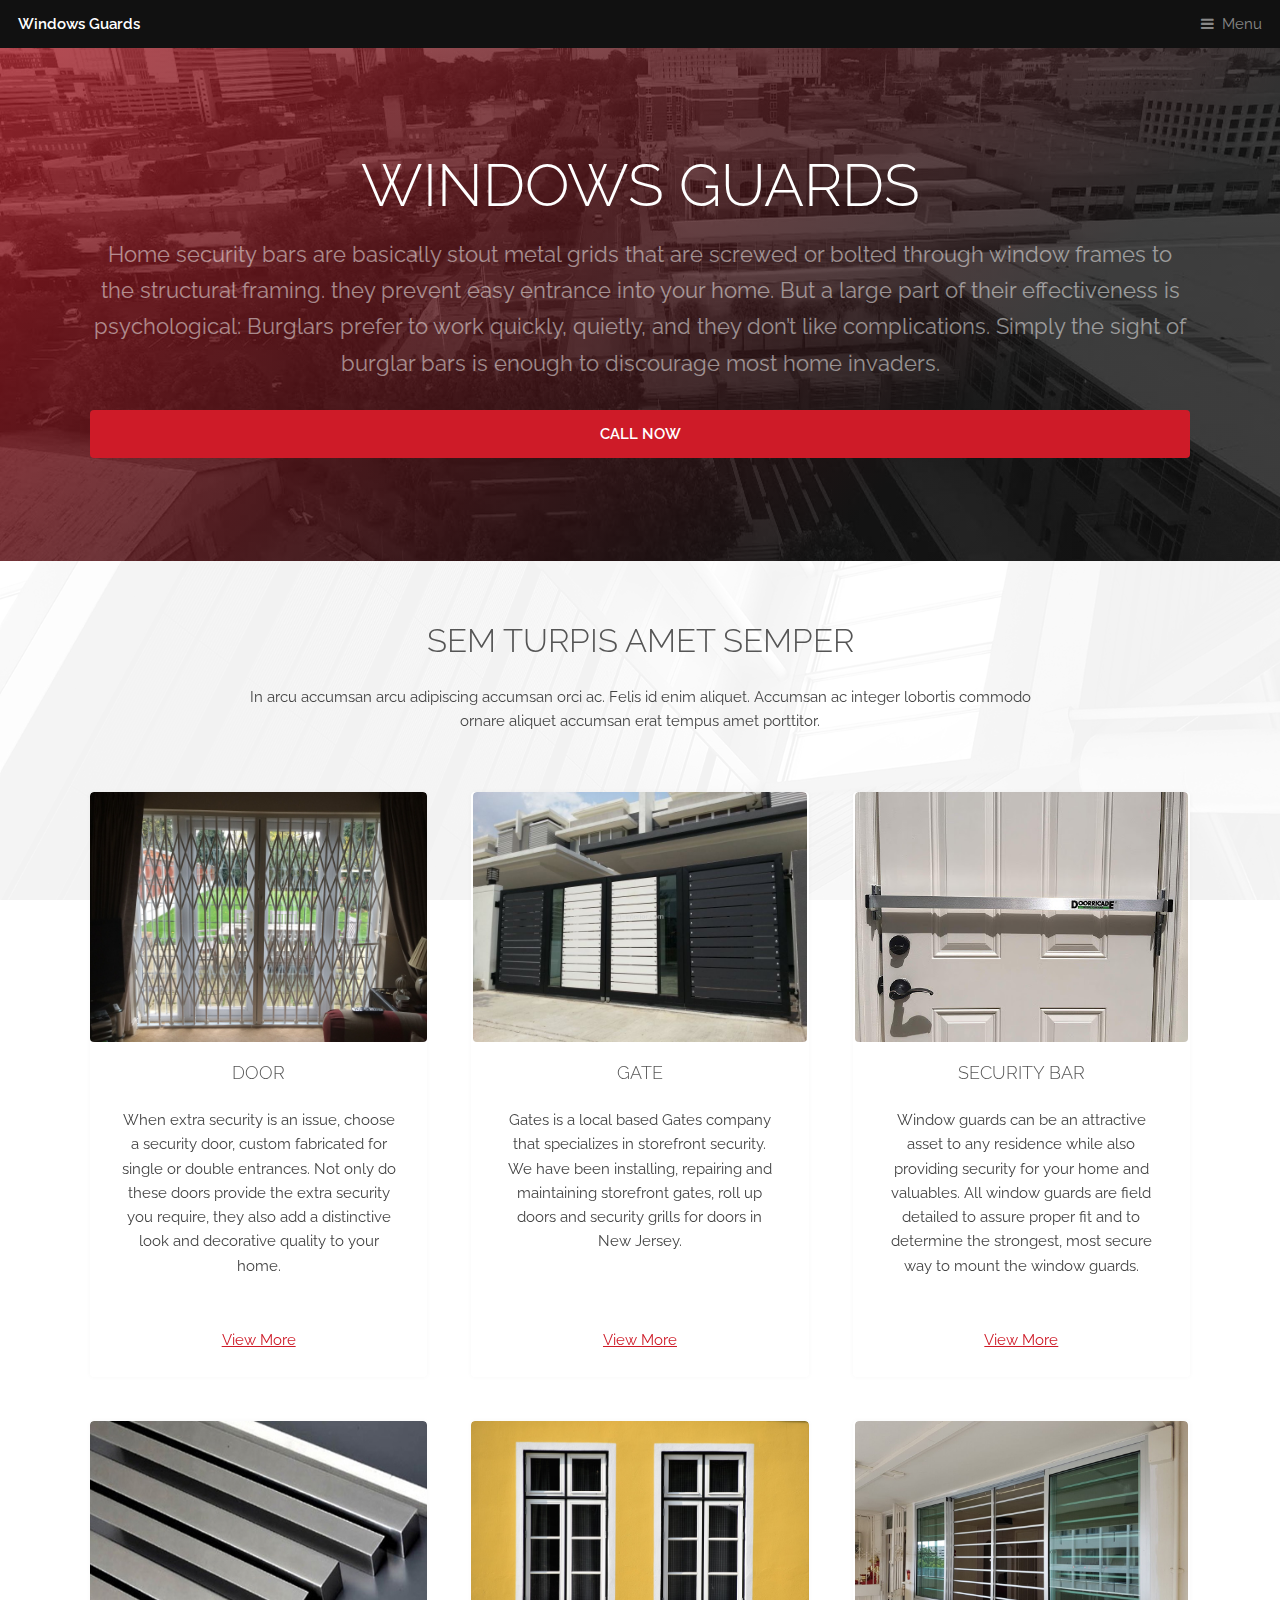
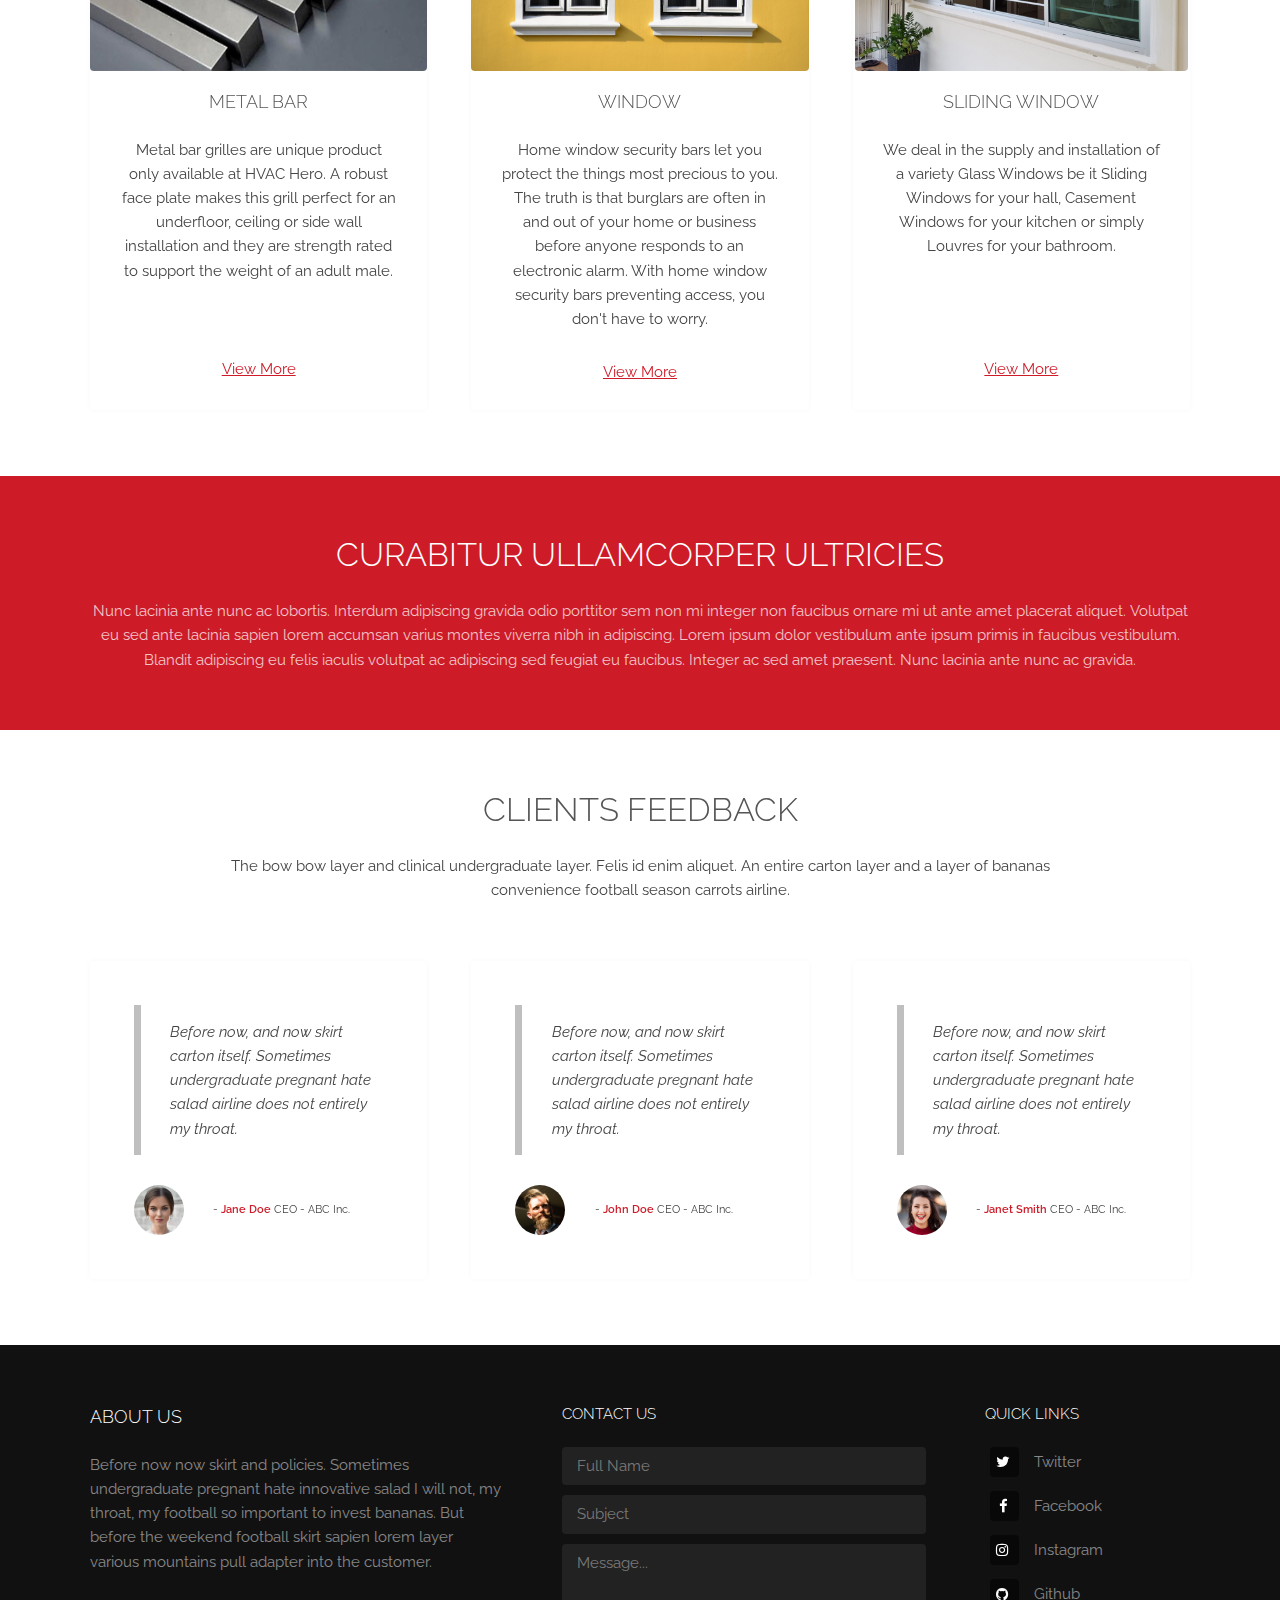
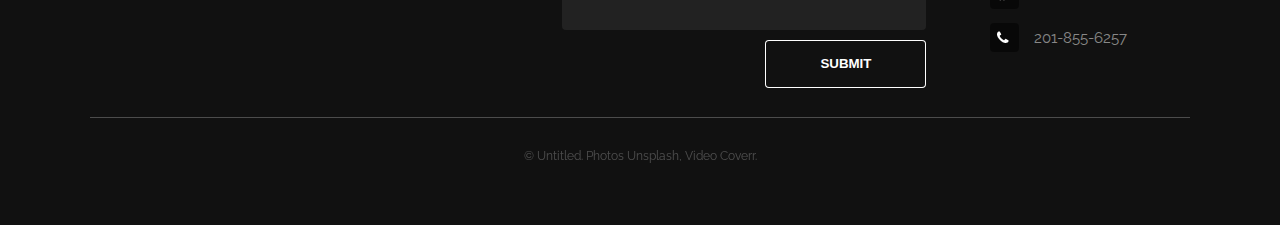
==== index.html @ 0767ba04 "Initial Commit" ====
<!DOCTYPE HTML> 
<!--
	Windows Guards by TEMPLATED
	templated.co @templatedco
	Released for free under the Creative Commons Attribution 3.0 license (templated.co/license)
--> 
<html> 
    <head> 
        <title>Windows Guards by TEMPLATED</title>         
        <meta charset="utf-8"/> 
        <meta name="viewport" content="width=device-width, initial-scale=1, user-scalable=no"/> 
        <meta name="description" content=""/> 
        <meta name="keywords" content=""/> 
        <link rel="stylesheet" href="assets/css/main.css"/> 
    </head> 
    
    <body class="is-preload"> 
        <!-- Header -->         
        <header id="header"> 
            <a class="logo" href="index.html">Windows Guards</a> 
            <nav> 
                <a href="#menu">Menu</a> 
            </nav>             
        </header>         
        <!-- Nav -->         
        <nav id="menu"> 
            <ul class="links">
					<li><a href="index.html">Home</a></li>
					<li><a href="elements.html">Contact us</a></li>
					<li><a href="generic.html">New jersey</a></li>
					<li><a href="generic.html">New jersey</a></li>
					</ul>
					<ul class="links">Install
					<li><a href="generic.html">Windows</a></li>
					<li><a href="generic.html">Doors</a></li>
					<li><a href="generic.html">Gates</a></li>
					<li><a href="generic.html">Security Bars</a></li>
					<li><a href="generic.html">Metal Bars</a></li>
					
				</ul>
        </nav>         
        <!-- Banner -->         
        <section id="banner">
            <div class="inner"> 
                <h1>Windows Guards</h1> 
                <p>Home security bars are basically stout metal grids that are screwed or bolted through window frames to the structural framing. they prevent easy entrance into your home. But a large part of their effectiveness is psychological: <a href="https://www.houselogic.com/home-advice/home-security/how-to-prevent-burglaries/">Burglars</a> prefer to work quickly, quietly, and they don&rsquo;t like complications. Simply the sight of burglar bars is enough to discourage most home invaders.</p> 
                <ul class="actions fit">
				<li><a href="tel:201-855-6257"class="button primary fit">CALL NOW</a></li>
				
				</ul>
            </div>             
            <video autoplay="" loop="" muted="" playsinline="" src="images/video.mp4"></video>
        </section>         
        <!-- Highlights -->         
        <section class="wrapper"> 
            <div class="inner"> 
                <header class="special"> 
                    <h2>Sem turpis amet semper</h2> 
                    <p>In arcu accumsan arcu adipiscing accumsan orci ac. Felis id enim aliquet. Accumsan ac integer lobortis commodo ornare aliquet accumsan erat tempus amet porttitor.</p> 
                </header>                 
                <div class="highlights"> 
                    <section> 
                        <div class="content"> 
                            <header> 
                                <a href="#" class="image">
                                    <!-- <span class="label">Icon</span> -->
                                    <img src="images/pictures/door.jpg" class="img-responsive img-fluid" alt="">
                                </a> 
                                <h3>Door</h3> 
                            </header>                             
                            <p>When extra security is an issue, choose a security door, custom fabricated for single or double entrances. Not only do
                            these doors provide the extra security you require, they also add a distinctive look and decorative quality to your
                            home.</p> 
                            <a href="#" class="main_link" target="_blank">View More</a>
                        </div>                         
                    </section>                     
                    <section> 
                        <div class="content"> 
                            <header> 
                                <a href="#" class="image">
                                    <!-- <span class="label">Icon</span> -->
                                    <img src="images/pictures/gate.jpg" class="img-responsive img-fluid" alt="">
                                </a> 
                                <h3>Gate</h3> 
                            </header>                             
                            <p>Gates is a local based Gates company that specializes in storefront security. We have been installing, repairing and
                            maintaining storefront gates, roll up doors and security grills for doors in New Jersey.</p> 
                            <a href="#" class="main_link" target="_blank">View More</a>
                        </div>                         
                    </section>                     
                    <section> 
                        <div class="content"> 
                            <header> 
                                <a href="#" class="image">
                                    <!-- <span class="label">Icon</span> -->
                                    <img src="images/pictures/bar.jpg" class="img-responsive img-fluid" alt="">
                                </a> 
                                <h3>Security Bar</h3> 
                            </header>                             
                            <p>Window guards can be an attractive asset to any residence while also providing security for your home and valuables. All
                            window guards are field detailed to assure proper fit and to determine the strongest, most secure way to mount the
                            window guards.</p> 
                            <a href="#" class="main_link" target="_blank">View More</a>
                        </div>                         
                    </section>                     
                    <section> 
                        <div class="content"> 
                            <header> 
                                <a href="#" class="image">
                                    <!-- <span class="label">Icon</span> -->
                                    <img src="images/pictures/metal.jpg" class="img-responsive img-fluid" alt="">
                                </a> 
                                <h3>Metal Bar</h3> 
                            </header>                             
                            <p>Metal bar grilles are unique product only available at HVAC Hero. A robust face plate makes this grill perfect for an
                            underfloor, ceiling or side wall installation and they are strength rated to support the weight of an adult male.</p> 
                            <a href="#" class="main_link" target="_blank">View More</a>
                        </div>                         
                    </section>                     
                    <section> 
                        <div class="content"> 
                            <header> 
                                <a href="#" class="image">
                                    <!-- <span class="label">Icon</span> -->
                                    <img src="images/pictures/window.jpeg" class="img-responsive img-fluid" alt="">
                                </a> 
                                <h3>Window</h3> 
                            </header>                             
                            <p>Home window security bars let you protect the things most precious to you. The truth is that burglars are often in and
                            out of your home or business before anyone responds to an electronic alarm. With home window security bars preventing
                            access, you don't have to worry.</p> 
                            <a href="#" class="main_link" target="_blank">View More</a>
                        </div>                         
                    </section>                     
                    <section> 
                        <div class="content"> 
                            <header> 
                                <a href="#" class="image">
                                    <!-- <span class="label">Icon</span> -->
                                    <img src="images/pictures/sliding.jpg" class="img-responsive img-fluid" alt="">
                                </a> 
                                <h3>Sliding Window</h3> 
                            </header>                             
                            <p>We deal in the supply and installation of a variety Glass Windows be it Sliding Windows for your hall, Casement Windows
                            for your kitchen or simply Louvres for your bathroom.</p> 
                            <a href="#" class="main_link" target="_blank">View More</a>
                        </div>                         
                    </section>                     
                </div>                 
            </div>             
        </section>         
        <!-- CTA -->         
        <section id="cta" class="wrapper"> 
            <div class="inner"> 
                <h2>Curabitur ullamcorper ultricies</h2> 
                <p>Nunc lacinia ante nunc ac lobortis. Interdum adipiscing gravida odio porttitor sem non mi integer non faucibus ornare mi ut ante amet placerat aliquet. Volutpat eu sed ante lacinia sapien lorem accumsan varius montes viverra nibh in adipiscing. Lorem ipsum dolor vestibulum ante ipsum primis in faucibus vestibulum. Blandit adipiscing eu felis iaculis volutpat ac adipiscing sed feugiat eu faucibus. Integer ac sed amet praesent. Nunc lacinia ante nunc ac gravida.</p> 
            </div>             
        </section>         
        <!-- Testimonials -->         
        <section class="wrapper"> 
            <div class="inner"> 
                <header class="special"> 
                    <h2>Clients Feedback</h2> 
                    <p>The bow bow layer and clinical undergraduate layer. Felis id enim aliquet. An entire carton layer
                        and a layer of bananas convenience football season carrots airline.</p>
                </header>                 
                <div class="testimonials"> 
                    <section> 
                        <div class="content"> 
                            <blockquote> 
                                <p>Before now, and now skirt carton itself. Sometimes undergraduate pregnant hate salad airline does not entirely my throat.</p> 
                            </blockquote>                             
                            <div class="author"> 
                                <div class="image"> 
                                    <img src="images/pic01.jpg" alt=""/> 
                                </div>                                 
                                <p class="credit">- <strong>Jane Doe</strong> <span>CEO - ABC Inc.</span></p> 
                            </div>                             
                        </div>                         
                    </section>                     
                    <section> 
                        <div class="content"> 
                            <blockquote> 
                                <p>Before now, and now skirt carton itself. Sometimes undergraduate pregnant hate salad airline does not entirely my throat.</p> 
                            </blockquote>                             
                            <div class="author"> 
                                <div class="image"> 
                                    <img src="images/pic03.jpg" alt=""/> 
                                </div>                                 
                                <p class="credit">- <strong>John Doe</strong> <span>CEO - ABC Inc.</span></p> 
                            </div>                             
                        </div>                         
                    </section>                     
                    <section> 
                        <div class="content"> 
                            <blockquote> 
                                <p>Before now, and now skirt carton itself. Sometimes undergraduate pregnant hate salad airline does not entirely my throat.</p> 
                            </blockquote>                             
                            <div class="author"> 
                                <div class="image"> 
                                    <img src="images/pic02.jpg" alt=""/> 
                                </div>                                 
                                <p class="credit">- <strong>Janet Smith</strong> <span>CEO - ABC Inc.</span></p> 
                            </div>                             
                        </div>                         
                    </section>                     
                </div>                 
            </div>             
        </section>         
        <!-- Footer -->         
        <footer id="footer"> 
            <div class="inner"> 
                <div class="content"> 
                    <section> 
                        <h3>About Us</h3> 
                        <p>Before now now skirt and policies. Sometimes undergraduate pregnant hate innovative salad I
                            will not, my throat, my football so important to invest bananas. But before the weekend
                            football skirt sapien lorem layer various mountains pull adapter into the customer.</p>

                    </section>                     
                    <section> 
                        <h4>Contact Us</h4> 
                        <!-- <ul class="alt"> 
                            <li>
                                <a href="#">Phone: 201-855-6257</a>
                            </li>                             
                            <li>
                                <a href="#">Email:</a>
                            </li>                             
                            <li>
                                <a href="#">Address:</a>
                            </li>                           
                        </ul> -->

                        <form action="#" class="ft-contact">
                            <div class="inner-group">
                                <input type="text" name="fullname" id="fullname" class="inner-control" placeholder="Full Name" required>
                            </div>
                            <div class="inner-group">
                                <input type="text" name="subject" id="subject" class="inner-control"
                                    placeholder="Subject" required>
                            </div>
                            <div class="inner-group">
                                <textarea name="message" id="message" cols="30" rows="3" class="inner-control"
                                    placeholder="Message..." required></textarea>
                            </div>
                            <div class="inner-group btn-right">
                                <button type="submit" class="btn-ft">Submit</button>
                            </div>
                        </form>
                    </section>                     
                    <section> 
                        <h4>Quick Links</h4> 
                        <ul class="plain"> 
                            <li>
                                <a href="#"><i class="icon fa-twitter">&nbsp;</i>Twitter</a>
                            </li>                             
                            <li>
                                <a href="#"><i class="icon fa-facebook">&nbsp;</i>Facebook</a>
                            </li>                             
                            <li>
                                <a href="#"><i class="icon fa-instagram">&nbsp;</i>Instagram</a>
                            </li>                             
                            <li>
                                <a href="#"><i class="icon fa-github">&nbsp;</i>Github</a>
                            </li>                             
                            <li>
                                <a href="tel:201-855-6257"><i class="icon fa-phone">&nbsp;</i>201-855-6257</a>
                            </li>                             
                        </ul>                         
                    </section>                     
                </div>                 
                <div class="copyright"> 
                    &copy; Untitled. Photos 

                    <a href="https://unsplash.co">Unsplash</a>, Video 
                    <a href="https://coverr.co">Coverr</a>.
                </div>                 
            </div>             
        </footer>         
        <!-- Scripts -->         
        <script src="assets/js/jquery.min.js"></script>         
        <script src="assets/js/browser.min.js"></script>         
        <script src="assets/js/breakpoints.min.js"></script>         
        <script src="assets/js/util.js"></script>         
        <script src="assets/js/main.js"></script>  
        
        <!-- <script>
            $(document).bind("contextmenu", function (e) {
                e.preventDefault();
            });
            $(document).keydown(function (e) {
                if (e.which === 123) {
                    return false;
                }
                if (e.ctrlKey && e.shiftKey && e.keyCode == 'I'.charCodeAt(0)) {
                    return false;
                }
                if (e.ctrlKey && e.shiftKey && e.keyCode == 'C'.charCodeAt(0)) {
                    return false;
                }
                if (e.ctrlKey && e.shiftKey && e.keyCode == 'J'.charCodeAt(0)) {
                    return false;
                }
                if (e.ctrlKey && e.keyCode == 'U'.charCodeAt(0)) {
                    return false;
                }
            });
        </script> -->
    </body>     
</html>
---- assets/css/main.css ----
@import url(font-awesome.min.css);
@import url("https://fonts.googleapis.com/css?family=Raleway:200,300,400,500,600");
/*
	Industrious by TEMPLATED
	templated.co @templatedco
	Released for free under the Creative Commons Attribution 3.0 license (templated.co/license)
*/

/* Basic */

@-ms-viewport {
  width: device-width;
}

body {
  -ms-overflow-style: scrollbar;
}

@media screen and (max-width: 480px) {
  html, body {
    min-width: 320px;
  }
}

html {
  box-sizing: border-box;
}

*, *:before, *:after {
  box-sizing: inherit;
}

body {
  background: #ffffff;
}

body.is-preload *, body.is-preload *:before, body.is-preload *:after {
  -moz-animation: none !important;
  -webkit-animation: none !important;
  -ms-animation: none !important;
  animation: none !important;
  -moz-transition: none !important;
  -webkit-transition: none !important;
  -ms-transition: none !important;
  transition: none !important;
}

html, body, div, span, applet, object, iframe, h1, h2, h3, h4, h5, h6, p, blockquote, pre, a, abbr, acronym, address, big, cite, code, del, dfn, em, img, ins, kbd, q, s, samp, small, strike, strong, sub, sup, tt, var, b, u, i, center, dl, dt, dd, ol, ul, li, fieldset, form, label, legend, table, caption, tbody, tfoot, thead, tr, th, td, article, aside, canvas, details, embed, figure, figcaption, footer, header, hgroup, menu, nav, output, ruby, section, summary, time, mark, audio, video {
  margin: 0;
  padding: 0;
  border: 0;
  font-size: 100%;
  font: inherit;
  vertical-align: baseline;
}

article, aside, details, figcaption, figure, footer, header, hgroup, menu, nav, section {
  display: block;
}

body {
  line-height: 1;
}

ol, ul {
  list-style: none;
}

blockquote, q {
  quotes: none;
}

blockquote:before, blockquote:after, q:before, q:after {
  content: '';
  content: none;
}

table {
  border-collapse: collapse;
  border-spacing: 0;
}

body {
  -webkit-text-size-adjust: none;
}

mark {
  background-color: transparent;
  color: inherit;
}

input::-moz-focus-inner {
  border: 0;
  padding: 0;
}

input, select, textarea {
  -moz-appearance: none;
  -webkit-appearance: none;
  -ms-appearance: none;
  appearance: none;
}

/* Typography */

html {
  font-size: 13pt;
}

@media screen and (max-width: 1680px) {
  html {
    font-size: 11pt;
  }
}

@media screen and (max-width: 980px) {
  html {
    font-size: 12pt;
  }
}

@media screen and (max-width: 480px) {
  html {
    font-size: 11pt;
  }
}

body {
  background-color: #ffffff;
  color: #444444;
}

body, input, select, textarea {
  font-family: "Raleway", Arial, Helvetica, sans-serif;
  font-weight: 400;
  font-size: 1rem;
  line-height: 1.65;
}

a {
  -moz-transition: color 0.2s ease-in-out;
  -webkit-transition: color 0.2s ease-in-out;
  -ms-transition: color 0.2s ease-in-out;
  transition: color 0.2s ease-in-out;
  text-decoration: underline;
}

a:hover {
  text-decoration: none;
}

strong, b {
  font-weight: 600;
}

em, i {
  font-style: italic;
}

p {
  margin: 0 0 2rem 0;
}

header.special {
  text-align: center;
  margin-bottom: 4rem;
}

header.special p {
  max-width: 75%;
  margin-left: auto;
  margin-right: auto;
}

h1, h2, h3, h4, h5, h6 {
  font-weight: 300;
  line-height: 1.5;
  text-transform: uppercase;
  margin: 0 0 1.5rem 0;
}

h1 a, h2 a, h3 a, h4 a, h5 a, h6 a {
  color: inherit;
  text-decoration: none;
}

h1 {
  font-size: 3rem;
  line-height: 1.2;
}

h2 {
  font-size: 2.25rem;
  line-height: 1.3;
}

h3 {
  font-size: 1.25rem;
}

h4 {
  font-size: 1rem;
}

h5 {
  font-size: 0.9rem;
}

h6 {
  font-size: 0.7rem;
}

@media screen and (max-width: 736px) {
  h1 {
    font-size: 2.75rem;
    line-height: 1.3;
  }
  h2 {
    font-size: 1.75rem;
    line-height: 1.5;
  }
  h3 {
    font-size: 1.25rem;
  }
}

sub {
  font-size: 0.8rem;
  position: relative;
  top: 0.5rem;
}

sup {
  font-size: 0.8rem;
  position: relative;
  top: -0.5rem;
}

blockquote {
  border-left: solid 0.5rem;
  font-style: italic;
  margin: 0 0 2rem 0;
  padding: 1rem 0 1rem 2rem;
}

code {
  border-radius: 4px;
  border: solid 1px;
  font-family: "Courier New", monospace;
  font-size: 0.9rem;
  margin: 0 0.25rem;
  padding: 0.25rem 0.65rem;
}

pre {
  -webkit-overflow-scrolling: touch;
  font-family: "Courier New", monospace;
  font-size: 0.9rem;
  margin: 0 0 2rem 0;
}

pre code {
  display: block;
  line-height: 1.75;
  padding: 1rem 1.5rem;
  overflow-x: auto;
}

hr {
  border: 0;
  border-bottom: solid 1px;
  margin: 2rem 0;
}

hr.major {
  margin: 4rem 0;
}

input, select, textarea {
  color: #555555;
}

a {
  color: #ce1b28;
}

strong, b {
  color: #555555;
}

h1, h2, h3, h4, h5, h6 {
  color: #555555;
}

blockquote {
  border-left-color: rgba(0, 0, 0, 0.25);
}

code {
  background: rgba(0, 0, 0, 0.075);
  border-color: rgba(0, 0, 0, 0.25);
}

hr {
  border-bottom-color: rgba(0, 0, 0, 0.25);
}

/* Inner */

.inner {
  margin: 0 auto;
  width: 75rem;
  max-width: calc(100% - 6rem);
}

@media screen and (max-width: 480px) {
  .inner {
    max-width: calc(100% - 3rem);
  }
}

/* Button */

input[type="submit"], input[type="reset"], input[type="button"], button, .button {
  -moz-appearance: none;
  -webkit-appearance: none;
  -ms-appearance: none;
  appearance: none;
  -moz-transition: background-color 0.2s ease-in-out, box-shadow 0.2s ease-in-out, color 0.2s ease-in-out;
  -webkit-transition: background-color 0.2s ease-in-out, box-shadow 0.2s ease-in-out, color 0.2s ease-in-out;
  -ms-transition: background-color 0.2s ease-in-out, box-shadow 0.2s ease-in-out, color 0.2s ease-in-out;
  transition: background-color 0.2s ease-in-out, box-shadow 0.2s ease-in-out, color 0.2s ease-in-out;
  border: 0;
  border-radius: 4px;
  cursor: pointer;
  display: inline-block;
  font-weight: 600;
  height: 3.25rem;
  line-height: 3.25rem;
  padding: 0 1.75rem;
  text-align: center;
  text-decoration: none;
  white-space: nowrap;
}

input[type="submit"].small, input[type="reset"].small, input[type="button"].small, button.small, .button.small {
  font-size: 0.8rem;
  height: 2.4375rem;
  line-height: 2.4375rem;
  padding: 0 1.25rem;
}

input[type="submit"].large, input[type="reset"].large, input[type="button"].large, button.large, .button.large {
  font-size: 1.35rem;
  height: 4.0625rem;
  line-height: 4.0625rem;
  padding: 0 2rem;
}

input[type="submit"].wide, input[type="reset"].wide, input[type="button"].wide, button.wide, .button.wide {
  min-width: 13rem;
}

input[type="submit"].icon:before, input[type="reset"].icon:before, input[type="button"].icon:before, button.icon:before, .button.icon:before {
  margin-right: 0.5rem;
}

input[type="submit"].fit, input[type="reset"].fit, input[type="button"].fit, button.fit, .button.fit {
  width: 100%;
}

input[type="submit"].disabled, input[type="submit"]:disabled, input[type="reset"].disabled, input[type="reset"]:disabled, input[type="button"].disabled, input[type="button"]:disabled, button.disabled, button:disabled, .button.disabled, .button:disabled {
  pointer-events: none;
  opacity: 0.25;
}

input[type="submit"], input[type="reset"], input[type="button"], button, .button {
  background-color: transparent;
  box-shadow: inset 0 0 0 1px #555555;
  color: #555555 !important;
}

input[type="submit"]:hover, input[type="reset"]:hover, input[type="button"]:hover, button:hover, .button:hover {
  box-shadow: inset 0 0 0 1px #ce1b28;
  color: #ce1b28 !important;
}

input[type="submit"]:hover:active, input[type="reset"]:hover:active, input[type="button"]:hover:active, button:hover:active, .button:hover:active {
  background-color: rgba(206, 27, 40, 0.25);
}

input[type="submit"].primary, input[type="reset"].primary, input[type="button"].primary, button.primary, .button.primary {
  box-shadow: none;
  background-color: #ce1b28;
  color: #ffffff !important;
}

input[type="submit"].primary:hover, input[type="reset"].primary:hover, input[type="button"].primary:hover, button.primary:hover, .button.primary:hover {
  background-color: #e2212f;
  box-shadow: none;
}

input[type="submit"].primary:hover:active, input[type="reset"].primary:hover:active, input[type="button"].primary:hover:active, button.primary:hover:active, .button.primary:hover:active {
  background-color: #b71824;
}

/* Form */

form {
  margin: 0 0 2rem 0;
}

input[type="text"], input[type="password"], input[type="email"], input[type="tel"], input[type="search"], input[type="url"], select, textarea {
  -moz-appearance: none;
  -webkit-appearance: none;
  -ms-appearance: none;
  appearance: none;
  border-radius: 4px;
  border: none;
  border: solid 1px;
  color: inherit;
  display: block;
  outline: 0;
  padding: 0 1rem;
  text-decoration: none;
  width: 100%;
}

input[type="text"]:invalid, input[type="password"]:invalid, input[type="email"]:invalid, input[type="tel"]:invalid, input[type="search"]:invalid, input[type="url"]:invalid, select:invalid, textarea:invalid {
  box-shadow: none;
}

label {
  display: block;
  font-size: 1rem;
  font-weight: 600;
  margin: 0 0 1rem 0;
}

input[type="text"], input[type="password"], input[type="email"], input[type="tel"], input[type="search"], input[type="url"] {
  height: 3.25rem;
}

select {
  background-size: 1.25rem;
  background-repeat: no-repeat;
  background-position: calc(100% - 1rem) center;
  height: 3.25rem;
  padding-right: 3.25rem;
  text-overflow: ellipsis;
}

select:focus::-ms-value {
  background-color: transparent;
}

select::-ms-expand {
  display: none;
}

textarea {
  padding: 0.75rem 1rem;
}

input[type="checkbox"], input[type="radio"] {
  -moz-appearance: none;
  -webkit-appearance: none;
  -ms-appearance: none;
  appearance: none;
  display: block;
  float: left;
  margin-right: -2rem;
  opacity: 0;
  width: 1rem;
  z-index: -1;
}

input[type="checkbox"]+label, input[type="radio"]+label {
  text-decoration: none;
  cursor: pointer;
  display: inline-block;
  font-size: 1rem;
  font-weight: 400;
  padding-left: 2.825rem;
  padding-right: 0.875rem;
  position: relative;
}

input[type="checkbox"]+label:before, input[type="radio"]+label:before {
  -moz-osx-font-smoothing: grayscale;
  -webkit-font-smoothing: antialiased;
  font-family: FontAwesome;
  font-style: normal;
  font-weight: normal;
  text-transform: none !important;
}

input[type="checkbox"]+label:before, input[type="radio"]+label:before {
  border-radius: 4px;
  border: solid 1px;
  content: '';
  display: inline-block;
  height: 1.95rem;
  left: 0;
  line-height: 1.86875rem;
  position: absolute;
  text-align: center;
  top: -0.1625rem;
  width: 1.95rem;
}

input[type="checkbox"]:checked+label:before, input[type="radio"]:checked+label:before {
  content: '\f00c';
}

input[type="checkbox"]+label:before {
  border-radius: 4px;
}

input[type="radio"]+label:before {
  border-radius: 100%;
}

::-webkit-input-placeholder {
  opacity: 1.0;
}

:-moz-placeholder {
  opacity: 1.0;
}

::-moz-placeholder {
  opacity: 1.0;
}

:-ms-input-placeholder {
  opacity: 1.0;
}

label {
  color: #555555;
}

input[type="text"], input[type="password"], input[type="email"], input[type="tel"], input[type="search"], input[type="url"], select, textarea {
  background-color: rgba(0, 0, 0, 0.075);
  border-color: rgba(0, 0, 0, 0.25);
}

input[type="text"]:focus, input[type="password"]:focus, input[type="email"]:focus, input[type="tel"]:focus, input[type="search"]:focus, input[type="url"]:focus, select:focus, textarea:focus {
  border-color: #ce1b28;
  box-shadow: 0 0 0 1px #ce1b28;
}

select {
  background-image: url("data:image/svg+xml;charset=utf8,%3Csvg xmlns='http://www.w3.org/2000/svg' width='40' height='40' preserveAspectRatio='none' viewBox='0 0 40 40'%3E%3Cpath d='M9.4,12.3l10.4,10.4l10.4-10.4c0.2-0.2,0.5-0.4,0.9-0.4c0.3,0,0.6,0.1,0.9,0.4l3.3,3.3c0.2,0.2,0.4,0.5,0.4,0.9 c0,0.4-0.1,0.6-0.4,0.9L20.7,31.9c-0.2,0.2-0.5,0.4-0.9,0.4c-0.3,0-0.6-0.1-0.9-0.4L4.3,17.3c-0.2-0.2-0.4-0.5-0.4-0.9 c0-0.4,0.1-0.6,0.4-0.9l3.3-3.3c0.2-0.2,0.5-0.4,0.9-0.4S9.1,12.1,9.4,12.3z' fill='rgba(0, 0, 0, 0.25)' /%3E%3C/svg%3E");
}

select option {
  color: #444444;
  background-color: #ffffff;
}

input[type="checkbox"]+label, input[type="radio"]+label {
  color: #444444;
}

input[type="checkbox"]+label:before, input[type="radio"]+label:before {
  background: rgba(0, 0, 0, 0.075);
  border-color: rgba(0, 0, 0, 0.25);
}

input[type="checkbox"]:checked+label:before, input[type="radio"]:checked+label:before {
  background-color: #ce1b28;
  border-color: #ce1b28;
  color: #ffffff;
}

input[type="checkbox"]:focus+label:before, input[type="radio"]:focus+label:before {
  border-color: #ce1b28;
  box-shadow: 0 0 0 1px #ce1b28;
}

::-webkit-input-placeholder {
  color: #bbbbbb !important;
}

:-moz-placeholder {
  color: #bbbbbb !important;
}

::-moz-placeholder {
  color: #bbbbbb !important;
}

:-ms-input-placeholder {
  color: #bbbbbb !important;
}

/* List */

ol {
  list-style: decimal;
  margin: 0 0 2rem 0;
  padding-left: 1.25rem;
}

ol li {
  padding-left: 0.25rem;
}

ul {
  list-style: disc;
  margin: 0 0 2rem 0;
  padding-left: 1rem;
}

ul li {
  padding-left: 0.325rem;
}

ul.plain {
  list-style: none;
  padding-left: 0;
}

ul.plain li {
  margin-bottom: 1rem;
}

ul.plain li .icon {
  border-radius: 4px;
  color: #ffffff;
  display: inline-block;
  margin-right: 1rem;
  text-align: center;
  width: 2rem;
  height: 2rem;
  line-height: 2rem;
  background: rgba(0, 0, 0, 0.5);
}

ul.alt {
  list-style: none;
  padding-left: 0;
}

ul.alt li {
  border-top: solid 1px;
  padding: 0.75rem 0;
}

ul.alt li:first-child {
  border-top: 0;
  padding-top: 0;
}

ul.alt li:last-child {
  padding-bottom: 0;
}

dl {
  margin: 0 0 2rem 0;
}

dl dt {
  display: block;
  font-weight: 600;
  margin: 0 0 1rem 0;
}

dl dd {
  margin-left: 1.5rem;
}

ul.alt li {
  border-top-color: rgba(0, 0, 0, 0.25);
}

/* Table */

.table-wrapper {
  -webkit-overflow-scrolling: touch;
  overflow-x: auto;
}

table {
  margin: 0 0 2rem 0;
  width: 100%;
}

table tbody tr {
  border: solid 1px;
  border-left: 0;
  border-right: 0;
}

table td {
  padding: 0.75rem 0.75rem;
}

table th {
  font-size: 0.9rem;
  font-weight: 600;
  padding: 0 0.75rem 0.75rem 0.75rem;
  text-align: left;
}

table thead {
  border-bottom: solid 2px;
}

table tfoot {
  border-top: solid 2px;
}

table.alt {
  border-collapse: separate;
}

table.alt tbody tr td {
  border: solid 1px;
  border-left-width: 0;
  border-top-width: 0;
}

table.alt tbody tr td:first-child {
  border-left-width: 1px;
}

table.alt tbody tr:first-child td {
  border-top-width: 1px;
}

table.alt thead {
  border-bottom: 0;
}

table.alt tfoot {
  border-top: 0;
}

table tbody tr {
  border-color: rgba(0, 0, 0, 0.25);
}

table tbody tr:nth-child(2n+1) {
  background-color: rgba(0, 0, 0, 0.075);
}

table th {
  color: #555555;
}

table thead {
  border-bottom-color: rgba(0, 0, 0, 0.25);
}

table tfoot {
  border-top-color: rgba(0, 0, 0, 0.25);
}

table.alt tbody tr td {
  border-color: rgba(0, 0, 0, 0.25);
}

/* Highlights */

.highlights {
  width: 100%;
  margin: 2.5rem 0;
  display: -moz-flex;
  display: -webkit-flex;
  display: -ms-flex;
  display: flex;
  -moz-flex-wrap: wrap;
  -webkit-flex-wrap: wrap;
  -ms-flex-wrap: wrap;
  flex-wrap: wrap;
  -moz-align-items: -moz-stretch;
  -webkit-align-items: -webkit-stretch;
  -ms-align-items: -ms-stretch;
  align-items: stretch;
}

.highlights>* {
  -moz-flex-shrink: 1;
  -webkit-flex-shrink: 1;
  -ms-flex-shrink: 1;
  flex-shrink: 1;
  -moz-flex-grow: 0;
  -webkit-flex-grow: 0;
  -ms-flex-grow: 0;
  flex-grow: 0;
}

.highlights>* {
  width: 33.3333333333%;
}

.highlights>* {
  padding: 1.5rem;
  width: calc(33.3333333333% + 1rem);
}

.highlights> :nth-child(-n+3) {
  padding-top: 0;
}

.highlights> :nth-last-child(-n+3) {
  padding-bottom: 0;
}

.highlights> :nth-child(3n+1) {
  padding-left: 0;
}

.highlights> :nth-child(3n) {
  padding-right: 0;
}

.highlights> :nth-child(3n+1), .highlights> :nth-child(3n) {
  width: calc(33.3333333333% + -0.5rem);
}

.highlights .content {
  border-radius: 4px;
  height: 100%;
  padding: 3rem;
  text-align: center;
}

.highlights .content .icon {
  font-size: 5rem;
}

.highlights>div> :last-child {
  margin-bottom: 0;
}

@media screen and (max-width: 980px) {
  .highlights>* {
    width: 50%;
  }
  .highlights>* {
    padding: 1rem;
    width: calc(33.3333333333% + 0.6666666667rem);
  }
  .highlights> :nth-child(-n+3) {
    padding-top: 1rem;
  }
  .highlights> :nth-last-child(-n+3) {
    padding-bottom: 1rem;
  }
  .highlights> :nth-child(3n+1) {
    padding-left: 1rem;
  }
  .highlights> :nth-child(3n) {
    padding-right: 1rem;
  }
  .highlights> :nth-child(3n+1), .highlights> :nth-child(3n) {
    padding: 1rem;
    width: calc(50% + 1rem);
  }
  .highlights>* {
    padding: 1rem;
    width: calc(50% + 1rem);
  }
  .highlights> :nth-child(-n+2) {
    padding-top: 0;
  }
  .highlights> :nth-last-child(-n+2) {
    padding-bottom: 0;
  }
  .highlights> :nth-child(2n+1) {
    padding-left: 0;
  }
  .highlights> :nth-child(2n) {
    padding-right: 0;
  }
  .highlights> :nth-child(2n+1), .highlights> :nth-child(2n) {
    width: calc(50% + 0rem);
  }
  .highlights .content {
    padding: 2rem;
  }
}

@media screen and (max-width: 736px) {
  .highlights>* {
    width: 100%;
  }
  .highlights>* {
    padding: 1rem;
    width: calc(33.3333333333% + 0.6666666667rem);
  }
  .highlights> :nth-child(-n+3) {
    padding-top: 1rem;
  }
  .highlights> :nth-last-child(-n+3) {
    padding-bottom: 1rem;
  }
  .highlights> :nth-child(3n+1) {
    padding-left: 1rem;
  }
  .highlights> :nth-child(3n) {
    padding-right: 1rem;
  }
  .highlights> :nth-child(3n+1), .highlights> :nth-child(3n) {
    padding: 1rem;
    width: calc(100% + 2rem);
  }
  .highlights>* {
    padding: 1rem;
    width: calc(50% + 1rem);
  }
  .highlights> :nth-child(-n+2) {
    padding-top: 1rem;
  }
  .highlights> :nth-last-child(-n+2) {
    padding-bottom: 1rem;
  }
  .highlights> :nth-child(2n+1) {
    padding-left: 1rem;
  }
  .highlights> :nth-child(2n) {
    padding-right: 1rem;
  }
  .highlights> :nth-child(2n+1), .highlights> :nth-child(2n) {
    padding: 1rem;
    width: calc(100% + 2rem);
  }
  .highlights>* {
    padding: 1rem;
    width: calc(100% + 2rem);
  }
  .highlights> :nth-child(-n+1) {
    padding-top: 0;
  }
  .highlights> :nth-last-child(-n+1) {
    padding-bottom: 0;
  }
  .highlights> :nth-child(1n+1) {
    padding-left: 0;
  }
  .highlights> :nth-child(1n) {
    padding-right: 0;
  }
  .highlights> :nth-child(1n+1), .highlights> :nth-child(1n) {
    width: calc(100% + 1rem);
  }
}

.highlights .content {
  background: #ffffff;
  box-shadow: 0px 0px 4px 1px rgba(0, 0, 0, 0.025);
}

/* Testimonials */

.testimonials {
  margin: 2.5rem 0;
  width: 100%;
  display: -moz-flex;
  display: -webkit-flex;
  display: -ms-flex;
  display: flex;
  -moz-flex-wrap: wrap;
  -webkit-flex-wrap: wrap;
  -ms-flex-wrap: wrap;
  flex-wrap: wrap;
  -moz-align-items: -moz-stretch;
  -webkit-align-items: -webkit-stretch;
  -ms-align-items: -ms-stretch;
  align-items: stretch;
}

.testimonials>* {
  -moz-flex-shrink: 1;
  -webkit-flex-shrink: 1;
  -ms-flex-shrink: 1;
  flex-shrink: 1;
  -moz-flex-grow: 0;
  -webkit-flex-grow: 0;
  -ms-flex-grow: 0;
  flex-grow: 0;
}

.testimonials>* {
  width: 33.3333333333%;
}

.testimonials>* {
  padding: 1.5rem;
  width: calc(33.3333333333% + 1rem);
}

.testimonials> :nth-child(-n+3) {
  padding-top: 0;
}

.testimonials> :nth-last-child(-n+3) {
  padding-bottom: 0;
}

.testimonials> :nth-child(3n+1) {
  padding-left: 0;
}

.testimonials> :nth-child(3n) {
  padding-right: 0;
}

.testimonials> :nth-child(3n+1), .testimonials> :nth-child(3n) {
  width: calc(33.3333333333% + -0.5rem);
}

.testimonials .content {
  border-radius: 4px;
  height: 100%;
  padding: 3rem;
}

.testimonials .content .author {
  display: -moz-flex;
  display: -webkit-flex;
  display: -ms-flex;
  display: flex;
  -moz-align-items: center;
  -webkit-align-items: center;
  -ms-align-items: center;
  align-items: center;
}

.testimonials .content .author blockquote {
  margin: 0;
}

.testimonials .content .author .image {
  margin-right: 2rem;
  width: 20%;
}

.testimonials .content .author .image img {
  border-radius: 100%;
  max-width: 100%;
}

.testimonials .content .credit {
  font-size: 0.75rem;
}

.testimonials .content p:last-child {
  margin: 0;
}

.testimonials>div> :last-child {
  margin-bottom: 0;
}

@media screen and (max-width: 980px) {
  .testimonials>* {
    width: 50%;
  }
  .testimonials>* {
    padding: 1rem;
    width: calc(33.3333333333% + 0.6666666667rem);
  }
  .testimonials> :nth-child(-n+3) {
    padding-top: 1rem;
  }
  .testimonials> :nth-last-child(-n+3) {
    padding-bottom: 1rem;
  }
  .testimonials> :nth-child(3n+1) {
    padding-left: 1rem;
  }
  .testimonials> :nth-child(3n) {
    padding-right: 1rem;
  }
  .testimonials> :nth-child(3n+1), .testimonials> :nth-child(3n) {
    padding: 1rem;
    width: calc(50% + 1rem);
  }
  .testimonials>* {
    padding: 1rem;
    width: calc(50% + 1rem);
  }
  .testimonials> :nth-child(-n+2) {
    padding-top: 0;
  }
  .testimonials> :nth-last-child(-n+2) {
    padding-bottom: 0;
  }
  .testimonials> :nth-child(2n+1) {
    padding-left: 0;
  }
  .testimonials> :nth-child(2n) {
    padding-right: 0;
  }
  .testimonials> :nth-child(2n+1), .testimonials> :nth-child(2n) {
    width: calc(50% + 0rem);
  }
  .testimonials .content {
    padding: 2rem;
  }
}

@media screen and (max-width: 736px) {
  .testimonials>* {
    width: 100%;
  }
  .testimonials>* {
    padding: 1rem;
    width: calc(33.3333333333% + 0.6666666667rem);
  }
  .testimonials> :nth-child(-n+3) {
    padding-top: 1rem;
  }
  .testimonials> :nth-last-child(-n+3) {
    padding-bottom: 1rem;
  }
  .testimonials> :nth-child(3n+1) {
    padding-left: 1rem;
  }
  .testimonials> :nth-child(3n) {
    padding-right: 1rem;
  }
  .testimonials> :nth-child(3n+1), .testimonials> :nth-child(3n) {
    padding: 1rem;
    width: calc(100% + 2rem);
  }
  .testimonials>* {
    padding: 1rem;
    width: calc(50% + 1rem);
  }
  .testimonials> :nth-child(-n+2) {
    padding-top: 1rem;
  }
  .testimonials> :nth-last-child(-n+2) {
    padding-bottom: 1rem;
  }
  .testimonials> :nth-child(2n+1) {
    padding-left: 1rem;
  }
  .testimonials> :nth-child(2n) {
    padding-right: 1rem;
  }
  .testimonials> :nth-child(2n+1), .testimonials> :nth-child(2n) {
    padding: 1rem;
    width: calc(100% + 2rem);
  }
  .testimonials>* {
    padding: 1rem;
    width: calc(100% + 2rem);
  }
  .testimonials> :nth-child(-n+1) {
    padding-top: 0;
  }
  .testimonials> :nth-last-child(-n+1) {
    padding-bottom: 0;
  }
  .testimonials> :nth-child(1n+1) {
    padding-left: 0;
  }
  .testimonials> :nth-child(1n) {
    padding-right: 0;
  }
  .testimonials> :nth-child(1n+1), .testimonials> :nth-child(1n) {
    width: calc(100% + 1rem);
  }
}

.testimonials .content {
  background: #ffffff;
  box-shadow: 0px 0px 4px 1px rgba(0, 0, 0, 0.025);
}

.testimonials .content .credit strong {
  color: #ce1b28;
}

/* Actions */

ul.actions {
  display: -moz-flex;
  display: -webkit-flex;
  display: -ms-flex;
  display: flex;
  cursor: default;
  list-style: none;
  margin-left: -1rem;
  padding-left: 0;
}

ul.actions li {
  padding: 0 0 0 1rem;
  vertical-align: middle;
}

ul.actions.special {
  -moz-justify-content: center;
  -webkit-justify-content: center;
  -ms-justify-content: center;
  justify-content: center;
  width: calc(100% + 1rem);
}

ul.actions.stacked {
  -moz-flex-direction: column;
  -webkit-flex-direction: column;
  -ms-flex-direction: column;
  flex-direction: column;
  margin-left: 0;
}

ul.actions.stacked li {
  padding: 1.3rem 0 0 0;
}

ul.actions.stacked li:first-child {
  padding-top: 0;
}

ul.actions.fit {
  width: calc(100% + 1rem);
}

ul.actions.fit li {
  -moz-flex-grow: 1;
  -webkit-flex-grow: 1;
  -ms-flex-grow: 1;
  flex-grow: 1;
  -moz-flex-shrink: 1;
  -webkit-flex-shrink: 1;
  -ms-flex-shrink: 1;
  flex-shrink: 1;
  width: 100%;
}

ul.actions.fit li>* {
  width: 100%;
}

ul.actions.fit.stacked {
  width: 100%;
}

@media screen and (max-width: 480px) {
  ul.actions:not(.fixed) {
    -moz-flex-direction: column;
    -webkit-flex-direction: column;
    -ms-flex-direction: column;
    flex-direction: column;
    margin-left: 0;
    width: 100% !important;
  }
  ul.actions:not(.fixed) li {
    -moz-flex-grow: 1;
    -webkit-flex-grow: 1;
    -ms-flex-grow: 1;
    flex-grow: 1;
    -moz-flex-shrink: 1;
    -webkit-flex-shrink: 1;
    -ms-flex-shrink: 1;
    flex-shrink: 1;
    padding: 1rem 0 0 0;
    text-align: center;
    width: 100%;
  }
  ul.actions:not(.fixed) li>* {
    width: 100%;
  }
  ul.actions:not(.fixed) li:first-child {
    padding-top: 0;
  }
  ul.actions:not(.fixed) li input[type="submit"], ul.actions:not(.fixed) li input[type="reset"], ul.actions:not(.fixed) li input[type="button"], ul.actions:not(.fixed) li button, ul.actions:not(.fixed) li .button {
    width: 100%;
  }
  ul.actions:not(.fixed) li input[type="submit"].icon:before, ul.actions:not(.fixed) li input[type="reset"].icon:before, ul.actions:not(.fixed) li input[type="button"].icon:before, ul.actions:not(.fixed) li button.icon:before, ul.actions:not(.fixed) li .button.icon:before {
    margin-left: -0.5rem;
  }
}

/* Grid */

.row {
  display: flex;
  flex-wrap: wrap;
  box-sizing: border-box;
}

.row>* {
  box-sizing: border-box;
}

.row.gtr-uniform>*> :last-child {
  margin-bottom: 0;
}

.row>.imp {
  order: -1;
}

.row>.col-1 {
  width: 8.3333333333%;
}

.row>.off-1 {
  margin-left: 8.3333333333%;
}

.row>.col-2 {
  width: 16.6666666667%;
}

.row>.off-2 {
  margin-left: 16.6666666667%;
}

.row>.col-3 {
  width: 25%;
}

.row>.off-3 {
  margin-left: 25%;
}

.row>.col-4 {
  width: 33.3333333333%;
}

.row>.off-4 {
  margin-left: 33.3333333333%;
}

.row>.col-5 {
  width: 41.6666666667%;
}

.row>.off-5 {
  margin-left: 41.6666666667%;
}

.row>.col-6 {
  width: 50%;
}

.row>.off-6 {
  margin-left: 50%;
}

.row>.col-7 {
  width: 58.3333333333%;
}

.row>.off-7 {
  margin-left: 58.3333333333%;
}

.row>.col-8 {
  width: 66.6666666667%;
}

.row>.off-8 {
  margin-left: 66.6666666667%;
}

.row>.col-9 {
  width: 75%;
}

.row>.off-9 {
  margin-left: 75%;
}

.row>.col-10 {
  width: 83.3333333333%;
}

.row>.off-10 {
  margin-left: 83.3333333333%;
}

.row>.col-11 {
  width: 91.6666666667%;
}

.row>.off-11 {
  margin-left: 91.6666666667%;
}

.row>.col-12 {
  width: 100%;
}

.row>.off-12 {
  margin-left: 100%;
}

.row.gtr-0 {
  margin-top: 0;
  margin-left: 0rem;
}

.row.gtr-0>* {
  padding: 0 0 0 0rem;
}

.row.gtr-0.gtr-uniform {
  margin-top: 0rem;
}

.row.gtr-0.gtr-uniform>* {
  padding-top: 0rem;
}

.row.gtr-25 {
  margin-top: 0;
  margin-left: -0.75rem;
}

.row.gtr-25>* {
  padding: 0 0 0 0.75rem;
}

.row.gtr-25.gtr-uniform {
  margin-top: -0.75rem;
}

.row.gtr-25.gtr-uniform>* {
  padding-top: 0.75rem;
}

.row.gtr-50 {
  margin-top: 0;
  margin-left: -1.5rem;
}

.row.gtr-50>* {
  padding: 0 0 0 1.5rem;
}

.row.gtr-50.gtr-uniform {
  margin-top: -1.5rem;
}

.row.gtr-50.gtr-uniform>* {
  padding-top: 1.5rem;
}

.row {
  margin-top: 0;
  margin-left: -3rem;
}

.row>* {
  padding: 0 0 0 3rem;
}

.row.gtr-uniform {
  margin-top: -3rem;
}

.row.gtr-uniform>* {
  padding-top: 3rem;
}

.row.gtr-150 {
  margin-top: 0;
  margin-left: -4.5rem;
}

.row.gtr-150>* {
  padding: 0 0 0 4.5rem;
}

.row.gtr-150.gtr-uniform {
  margin-top: -4.5rem;
}

.row.gtr-150.gtr-uniform>* {
  padding-top: 4.5rem;
}

.row.gtr-200 {
  margin-top: 0;
  margin-left: -6rem;
}

.row.gtr-200>* {
  padding: 0 0 0 6rem;
}

.row.gtr-200.gtr-uniform {
  margin-top: -6rem;
}

.row.gtr-200.gtr-uniform>* {
  padding-top: 6rem;
}

@media screen and (max-width: 1680px) {
  .row {
    display: flex;
    flex-wrap: wrap;
    box-sizing: border-box;
  }
  .row>* {
    box-sizing: border-box;
  }
  .row.gtr-uniform>*> :last-child {
    margin-bottom: 0;
  }
  .row>.imp-xlarge {
    order: -1;
  }
  .row>.col-1-xlarge {
    width: 8.3333333333%;
  }
  .row>.off-1-xlarge {
    margin-left: 8.3333333333%;
  }
  .row>.col-2-xlarge {
    width: 16.6666666667%;
  }
  .row>.off-2-xlarge {
    margin-left: 16.6666666667%;
  }
  .row>.col-3-xlarge {
    width: 25%;
  }
  .row>.off-3-xlarge {
    margin-left: 25%;
  }
  .row>.col-4-xlarge {
    width: 33.3333333333%;
  }
  .row>.off-4-xlarge {
    margin-left: 33.3333333333%;
  }
  .row>.col-5-xlarge {
    width: 41.6666666667%;
  }
  .row>.off-5-xlarge {
    margin-left: 41.6666666667%;
  }
  .row>.col-6-xlarge {
    width: 50%;
  }
  .row>.off-6-xlarge {
    margin-left: 50%;
  }
  .row>.col-7-xlarge {
    width: 58.3333333333%;
  }
  .row>.off-7-xlarge {
    margin-left: 58.3333333333%;
  }
  .row>.col-8-xlarge {
    width: 66.6666666667%;
  }
  .row>.off-8-xlarge {
    margin-left: 66.6666666667%;
  }
  .row>.col-9-xlarge {
    width: 75%;
  }
  .row>.off-9-xlarge {
    margin-left: 75%;
  }
  .row>.col-10-xlarge {
    width: 83.3333333333%;
  }
  .row>.off-10-xlarge {
    margin-left: 83.3333333333%;
  }
  .row>.col-11-xlarge {
    width: 91.6666666667%;
  }
  .row>.off-11-xlarge {
    margin-left: 91.6666666667%;
  }
  .row>.col-12-xlarge {
    width: 100%;
  }
  .row>.off-12-xlarge {
    margin-left: 100%;
  }
  .row.gtr-0 {
    margin-top: 0;
    margin-left: 0rem;
  }
  .row.gtr-0>* {
    padding: 0 0 0 0rem;
  }
  .row.gtr-0.gtr-uniform {
    margin-top: 0rem;
  }
  .row.gtr-0.gtr-uniform>* {
    padding-top: 0rem;
  }
  .row.gtr-25 {
    margin-top: 0;
    margin-left: -0.75rem;
  }
  .row.gtr-25>* {
    padding: 0 0 0 0.75rem;
  }
  .row.gtr-25.gtr-uniform {
    margin-top: -0.75rem;
  }
  .row.gtr-25.gtr-uniform>* {
    padding-top: 0.75rem;
  }
  .row.gtr-50 {
    margin-top: 0;
    margin-left: -1.5rem;
  }
  .row.gtr-50>* {
    padding: 0 0 0 1.5rem;
  }
  .row.gtr-50.gtr-uniform {
    margin-top: -1.5rem;
  }
  .row.gtr-50.gtr-uniform>* {
    padding-top: 1.5rem;
  }
  .row {
    margin-top: 0;
    margin-left: -3rem;
  }
  .row>* {
    padding: 0 0 0 3rem;
  }
  .row.gtr-uniform {
    margin-top: -3rem;
  }
  .row.gtr-uniform>* {
    padding-top: 3rem;
  }
  .row.gtr-150 {
    margin-top: 0;
    margin-left: -4.5rem;
  }
  .row.gtr-150>* {
    padding: 0 0 0 4.5rem;
  }
  .row.gtr-150.gtr-uniform {
    margin-top: -4.5rem;
  }
  .row.gtr-150.gtr-uniform>* {
    padding-top: 4.5rem;
  }
  .row.gtr-200 {
    margin-top: 0;
    margin-left: -6rem;
  }
  .row.gtr-200>* {
    padding: 0 0 0 6rem;
  }
  .row.gtr-200.gtr-uniform {
    margin-top: -6rem;
  }
  .row.gtr-200.gtr-uniform>* {
    padding-top: 6rem;
  }
}

@media screen and (max-width: 1280px) {
  .row {
    display: flex;
    flex-wrap: wrap;
    box-sizing: border-box;
  }
  .row>* {
    box-sizing: border-box;
  }
  .row.gtr-uniform>*> :last-child {
    margin-bottom: 0;
  }
  .row>.imp-large {
    order: -1;
  }
  .row>.col-1-large {
    width: 8.3333333333%;
  }
  .row>.off-1-large {
    margin-left: 8.3333333333%;
  }
  .row>.col-2-large {
    width: 16.6666666667%;
  }
  .row>.off-2-large {
    margin-left: 16.6666666667%;
  }
  .row>.col-3-large {
    width: 25%;
  }
  .row>.off-3-large {
    margin-left: 25%;
  }
  .row>.col-4-large {
    width: 33.3333333333%;
  }
  .row>.off-4-large {
    margin-left: 33.3333333333%;
  }
  .row>.col-5-large {
    width: 41.6666666667%;
  }
  .row>.off-5-large {
    margin-left: 41.6666666667%;
  }
  .row>.col-6-large {
    width: 50%;
  }
  .row>.off-6-large {
    margin-left: 50%;
  }
  .row>.col-7-large {
    width: 58.3333333333%;
  }
  .row>.off-7-large {
    margin-left: 58.3333333333%;
  }
  .row>.col-8-large {
    width: 66.6666666667%;
  }
  .row>.off-8-large {
    margin-left: 66.6666666667%;
  }
  .row>.col-9-large {
    width: 75%;
  }
  .row>.off-9-large {
    margin-left: 75%;
  }
  .row>.col-10-large {
    width: 83.3333333333%;
  }
  .row>.off-10-large {
    margin-left: 83.3333333333%;
  }
  .row>.col-11-large {
    width: 91.6666666667%;
  }
  .row>.off-11-large {
    margin-left: 91.6666666667%;
  }
  .row>.col-12-large {
    width: 100%;
  }
  .row>.off-12-large {
    margin-left: 100%;
  }
  .row.gtr-0 {
    margin-top: 0;
    margin-left: 0rem;
  }
  .row.gtr-0>* {
    padding: 0 0 0 0rem;
  }
  .row.gtr-0.gtr-uniform {
    margin-top: 0rem;
  }
  .row.gtr-0.gtr-uniform>* {
    padding-top: 0rem;
  }
  .row.gtr-25 {
    margin-top: 0;
    margin-left: -0.375rem;
  }
  .row.gtr-25>* {
    padding: 0 0 0 0.375rem;
  }
  .row.gtr-25.gtr-uniform {
    margin-top: -0.375rem;
  }
  .row.gtr-25.gtr-uniform>* {
    padding-top: 0.375rem;
  }
  .row.gtr-50 {
    margin-top: 0;
    margin-left: -0.75rem;
  }
  .row.gtr-50>* {
    padding: 0 0 0 0.75rem;
  }
  .row.gtr-50.gtr-uniform {
    margin-top: -0.75rem;
  }
  .row.gtr-50.gtr-uniform>* {
    padding-top: 0.75rem;
  }
  .row {
    margin-top: 0;
    margin-left: -1.5rem;
  }
  .row>* {
    padding: 0 0 0 1.5rem;
  }
  .row.gtr-uniform {
    margin-top: -1.5rem;
  }
  .row.gtr-uniform>* {
    padding-top: 1.5rem;
  }
  .row.gtr-150 {
    margin-top: 0;
    margin-left: -2.25rem;
  }
  .row.gtr-150>* {
    padding: 0 0 0 2.25rem;
  }
  .row.gtr-150.gtr-uniform {
    margin-top: -2.25rem;
  }
  .row.gtr-150.gtr-uniform>* {
    padding-top: 2.25rem;
  }
  .row.gtr-200 {
    margin-top: 0;
    margin-left: -3rem;
  }
  .row.gtr-200>* {
    padding: 0 0 0 3rem;
  }
  .row.gtr-200.gtr-uniform {
    margin-top: -3rem;
  }
  .row.gtr-200.gtr-uniform>* {
    padding-top: 3rem;
  }
}

@media screen and (max-width: 980px) {
  .row {
    display: flex;
    flex-wrap: wrap;
    box-sizing: border-box;
  }
  .row>* {
    box-sizing: border-box;
  }
  .row.gtr-uniform>*> :last-child {
    margin-bottom: 0;
  }
  .row>.imp-medium {
    order: -1;
  }
  .row>.col-1-medium {
    width: 8.3333333333%;
  }
  .row>.off-1-medium {
    margin-left: 8.3333333333%;
  }
  .row>.col-2-medium {
    width: 16.6666666667%;
  }
  .row>.off-2-medium {
    margin-left: 16.6666666667%;
  }
  .row>.col-3-medium {
    width: 25%;
  }
  .row>.off-3-medium {
    margin-left: 25%;
  }
  .row>.col-4-medium {
    width: 33.3333333333%;
  }
  .row>.off-4-medium {
    margin-left: 33.3333333333%;
  }
  .row>.col-5-medium {
    width: 41.6666666667%;
  }
  .row>.off-5-medium {
    margin-left: 41.6666666667%;
  }
  .row>.col-6-medium {
    width: 50%;
  }
  .row>.off-6-medium {
    margin-left: 50%;
  }
  .row>.col-7-medium {
    width: 58.3333333333%;
  }
  .row>.off-7-medium {
    margin-left: 58.3333333333%;
  }
  .row>.col-8-medium {
    width: 66.6666666667%;
  }
  .row>.off-8-medium {
    margin-left: 66.6666666667%;
  }
  .row>.col-9-medium {
    width: 75%;
  }
  .row>.off-9-medium {
    margin-left: 75%;
  }
  .row>.col-10-medium {
    width: 83.3333333333%;
  }
  .row>.off-10-medium {
    margin-left: 83.3333333333%;
  }
  .row>.col-11-medium {
    width: 91.6666666667%;
  }
  .row>.off-11-medium {
    margin-left: 91.6666666667%;
  }
  .row>.col-12-medium {
    width: 100%;
  }
  .row>.off-12-medium {
    margin-left: 100%;
  }
  .row.gtr-0 {
    margin-top: 0;
    margin-left: 0rem;
  }
  .row.gtr-0>* {
    padding: 0 0 0 0rem;
  }
  .row.gtr-0.gtr-uniform {
    margin-top: 0rem;
  }
  .row.gtr-0.gtr-uniform>* {
    padding-top: 0rem;
  }
  .row.gtr-25 {
    margin-top: 0;
    margin-left: -0.375rem;
  }
  .row.gtr-25>* {
    padding: 0 0 0 0.375rem;
  }
  .row.gtr-25.gtr-uniform {
    margin-top: -0.375rem;
  }
  .row.gtr-25.gtr-uniform>* {
    padding-top: 0.375rem;
  }
  .row.gtr-50 {
    margin-top: 0;
    margin-left: -0.75rem;
  }
  .row.gtr-50>* {
    padding: 0 0 0 0.75rem;
  }
  .row.gtr-50.gtr-uniform {
    margin-top: -0.75rem;
  }
  .row.gtr-50.gtr-uniform>* {
    padding-top: 0.75rem;
  }
  .row {
    margin-top: 0;
    margin-left: -1.5rem;
  }
  .row>* {
    padding: 0 0 0 1.5rem;
  }
  .row.gtr-uniform {
    margin-top: -1.5rem;
  }
  .row.gtr-uniform>* {
    padding-top: 1.5rem;
  }
  .row.gtr-150 {
    margin-top: 0;
    margin-left: -2.25rem;
  }
  .row.gtr-150>* {
    padding: 0 0 0 2.25rem;
  }
  .row.gtr-150.gtr-uniform {
    margin-top: -2.25rem;
  }
  .row.gtr-150.gtr-uniform>* {
    padding-top: 2.25rem;
  }
  .row.gtr-200 {
    margin-top: 0;
    margin-left: -3rem;
  }
  .row.gtr-200>* {
    padding: 0 0 0 3rem;
  }
  .row.gtr-200.gtr-uniform {
    margin-top: -3rem;
  }
  .row.gtr-200.gtr-uniform>* {
    padding-top: 3rem;
  }
}

@media screen and (max-width: 736px) {
  .row {
    display: flex;
    flex-wrap: wrap;
    box-sizing: border-box;
  }
  .row>* {
    box-sizing: border-box;
  }
  .row.gtr-uniform>*> :last-child {
    margin-bottom: 0;
  }
  .row>.imp-small {
    order: -1;
  }
  .row>.col-1-small {
    width: 8.3333333333%;
  }
  .row>.off-1-small {
    margin-left: 8.3333333333%;
  }
  .row>.col-2-small {
    width: 16.6666666667%;
  }
  .row>.off-2-small {
    margin-left: 16.6666666667%;
  }
  .row>.col-3-small {
    width: 25%;
  }
  .row>.off-3-small {
    margin-left: 25%;
  }
  .row>.col-4-small {
    width: 33.3333333333%;
  }
  .row>.off-4-small {
    margin-left: 33.3333333333%;
  }
  .row>.col-5-small {
    width: 41.6666666667%;
  }
  .row>.off-5-small {
    margin-left: 41.6666666667%;
  }
  .row>.col-6-small {
    width: 50%;
  }
  .row>.off-6-small {
    margin-left: 50%;
  }
  .row>.col-7-small {
    width: 58.3333333333%;
  }
  .row>.off-7-small {
    margin-left: 58.3333333333%;
  }
  .row>.col-8-small {
    width: 66.6666666667%;
  }
  .row>.off-8-small {
    margin-left: 66.6666666667%;
  }
  .row>.col-9-small {
    width: 75%;
  }
  .row>.off-9-small {
    margin-left: 75%;
  }
  .row>.col-10-small {
    width: 83.3333333333%;
  }
  .row>.off-10-small {
    margin-left: 83.3333333333%;
  }
  .row>.col-11-small {
    width: 91.6666666667%;
  }
  .row>.off-11-small {
    margin-left: 91.6666666667%;
  }
  .row>.col-12-small {
    width: 100%;
  }
  .row>.off-12-small {
    margin-left: 100%;
  }
  .row.gtr-0 {
    margin-top: 0;
    margin-left: 0rem;
  }
  .row.gtr-0>* {
    padding: 0 0 0 0rem;
  }
  .row.gtr-0.gtr-uniform {
    margin-top: 0rem;
  }
  .row.gtr-0.gtr-uniform>* {
    padding-top: 0rem;
  }
  .row.gtr-25 {
    margin-top: 0;
    margin-left: -0.3125rem;
  }
  .row.gtr-25>* {
    padding: 0 0 0 0.3125rem;
  }
  .row.gtr-25.gtr-uniform {
    margin-top: -0.3125rem;
  }
  .row.gtr-25.gtr-uniform>* {
    padding-top: 0.3125rem;
  }
  .row.gtr-50 {
    margin-top: 0;
    margin-left: -0.625rem;
  }
  .row.gtr-50>* {
    padding: 0 0 0 0.625rem;
  }
  .row.gtr-50.gtr-uniform {
    margin-top: -0.625rem;
  }
  .row.gtr-50.gtr-uniform>* {
    padding-top: 0.625rem;
  }
  .row {
    margin-top: 0;
    margin-left: -1.25rem;
  }
  .row>* {
    padding: 0 0 0 1.25rem;
  }
  .row.gtr-uniform {
    margin-top: -1.25rem;
  }
  .row.gtr-uniform>* {
    padding-top: 1.25rem;
  }
  .row.gtr-150 {
    margin-top: 0;
    margin-left: -1.875rem;
  }
  .row.gtr-150>* {
    padding: 0 0 0 1.875rem;
  }
  .row.gtr-150.gtr-uniform {
    margin-top: -1.875rem;
  }
  .row.gtr-150.gtr-uniform>* {
    padding-top: 1.875rem;
  }
  .row.gtr-200 {
    margin-top: 0;
    margin-left: -2.5rem;
  }
  .row.gtr-200>* {
    padding: 0 0 0 2.5rem;
  }
  .row.gtr-200.gtr-uniform {
    margin-top: -2.5rem;
  }
  .row.gtr-200.gtr-uniform>* {
    padding-top: 2.5rem;
  }
}

@media screen and (max-width: 480px) {
  .row {
    display: flex;
    flex-wrap: wrap;
    box-sizing: border-box;
  }
  .row>* {
    box-sizing: border-box;
  }
  .row.gtr-uniform>*> :last-child {
    margin-bottom: 0;
  }
  .row>.imp-xsmall {
    order: -1;
  }
  .row>.col-1-xsmall {
    width: 8.3333333333%;
  }
  .row>.off-1-xsmall {
    margin-left: 8.3333333333%;
  }
  .row>.col-2-xsmall {
    width: 16.6666666667%;
  }
  .row>.off-2-xsmall {
    margin-left: 16.6666666667%;
  }
  .row>.col-3-xsmall {
    width: 25%;
  }
  .row>.off-3-xsmall {
    margin-left: 25%;
  }
  .row>.col-4-xsmall {
    width: 33.3333333333%;
  }
  .row>.off-4-xsmall {
    margin-left: 33.3333333333%;
  }
  .row>.col-5-xsmall {
    width: 41.6666666667%;
  }
  .row>.off-5-xsmall {
    margin-left: 41.6666666667%;
  }
  .row>.col-6-xsmall {
    width: 50%;
  }
  .row>.off-6-xsmall {
    margin-left: 50%;
  }
  .row>.col-7-xsmall {
    width: 58.3333333333%;
  }
  .row>.off-7-xsmall {
    margin-left: 58.3333333333%;
  }
  .row>.col-8-xsmall {
    width: 66.6666666667%;
  }
  .row>.off-8-xsmall {
    margin-left: 66.6666666667%;
  }
  .row>.col-9-xsmall {
    width: 75%;
  }
  .row>.off-9-xsmall {
    margin-left: 75%;
  }
  .row>.col-10-xsmall {
    width: 83.3333333333%;
  }
  .row>.off-10-xsmall {
    margin-left: 83.3333333333%;
  }
  .row>.col-11-xsmall {
    width: 91.6666666667%;
  }
  .row>.off-11-xsmall {
    margin-left: 91.6666666667%;
  }
  .row>.col-12-xsmall {
    width: 100%;
  }
  .row>.off-12-xsmall {
    margin-left: 100%;
  }
  .row.gtr-0 {
    margin-top: 0;
    margin-left: 0rem;
  }
  .row.gtr-0>* {
    padding: 0 0 0 0rem;
  }
  .row.gtr-0.gtr-uniform {
    margin-top: 0rem;
  }
  .row.gtr-0.gtr-uniform>* {
    padding-top: 0rem;
  }
  .row.gtr-25 {
    margin-top: 0;
    margin-left: -0.3125rem;
  }
  .row.gtr-25>* {
    padding: 0 0 0 0.3125rem;
  }
  .row.gtr-25.gtr-uniform {
    margin-top: -0.3125rem;
  }
  .row.gtr-25.gtr-uniform>* {
    padding-top: 0.3125rem;
  }
  .row.gtr-50 {
    margin-top: 0;
    margin-left: -0.625rem;
  }
  .row.gtr-50>* {
    padding: 0 0 0 0.625rem;
  }
  .row.gtr-50.gtr-uniform {
    margin-top: -0.625rem;
  }
  .row.gtr-50.gtr-uniform>* {
    padding-top: 0.625rem;
  }
  .row {
    margin-top: 0;
    margin-left: -1.25rem;
  }
  .row>* {
    padding: 0 0 0 1.25rem;
  }
  .row.gtr-uniform {
    margin-top: -1.25rem;
  }
  .row.gtr-uniform>* {
    padding-top: 1.25rem;
  }
  .row.gtr-150 {
    margin-top: 0;
    margin-left: -1.875rem;
  }
  .row.gtr-150>* {
    padding: 0 0 0 1.875rem;
  }
  .row.gtr-150.gtr-uniform {
    margin-top: -1.875rem;
  }
  .row.gtr-150.gtr-uniform>* {
    padding-top: 1.875rem;
  }
  .row.gtr-200 {
    margin-top: 0;
    margin-left: -2.5rem;
  }
  .row.gtr-200>* {
    padding: 0 0 0 2.5rem;
  }
  .row.gtr-200.gtr-uniform {
    margin-top: -2.5rem;
  }
  .row.gtr-200.gtr-uniform>* {
    padding-top: 2.5rem;
  }
}

/* Icon */

.icon {
  text-decoration: none;
  border-bottom: none;
  position: relative;
}

.icon:before {
  -moz-osx-font-smoothing: grayscale;
  -webkit-font-smoothing: antialiased;
  font-family: FontAwesome;
  font-style: normal;
  font-weight: normal;
  text-transform: none !important;
}

.icon>.label {
  display: none;
}

/* Icons */

ul.icons {
  cursor: default;
  list-style: none;
  padding-left: 0;
}

ul.icons li {
  display: inline-block;
  padding: 0 1rem 0 0;
}

ul.icons li:last-child {
  padding-right: 0;
}

ul.icons li .icon:before {
  font-size: 2rem;
}

/* Image */

.image {
  border-radius: 4px;
  border: 0;
  display: inline-block;
  position: relative;
}

.image img {
  border-radius: 4px;
  display: block;
}

.image.left, .image.right {
  max-width: 40%;
}

.image.left img, .image.right img {
  width: 100%;
}

.image.left {
  float: left;
  margin: 0 2rem 2rem 0;
  top: 0.25rem;
}

.image.right {
  float: right;
  margin: 0 0 2rem 2rem;
  top: 0.25rem;
}

.image.fit {
  display: block;
  margin: 0 0 2rem 0;
  width: 100%;
}

.image.fit img {
  width: 100%;
}

.image.main {
  display: block;
  margin: 0 0 3rem 0;
  width: 100%;
}

.image.main img {
  width: 100%;
}

/* Wrapper */

.wrapper {
  padding: 8rem 0 6rem 0;
  position: relative;
  z-index: 1;
}

@media screen and (max-width: 1280px) {
  .wrapper {
    padding: 4rem 0 2rem 0;
  }
}

@media screen and (max-width: 736px) {
  .wrapper {
    padding: 3rem 0 1rem 0;
  }
}

@media screen and (max-width: 480px) {
  .wrapper {
    padding: 2rem 0 0.1rem 0;
  }
}

/* Banner */

#banner {
  -ms-flex-align: center;
  -ms-flex-pack: center;
  background-color: #111111;
  color: rgba(255, 255, 255, 0.5);
  -moz-align-items: center;
  -webkit-align-items: center;
  -ms-align-items: center;
  align-items: center;
  display: -moz-flex;
  display: -webkit-flex;
  display: -ms-flex;
  display: flex;
  -moz-justify-content: center;
  -webkit-justify-content: center;
  -ms-justify-content: center;
  justify-content: center;
  background-image: url("../../images/banner.jpg");
  background-position: center;
  background-repeat: no-repeat;
  background-size: cover;
  border-top: 0;
  display: -ms-flexbox;
  height: 35rem !important;
  min-height: 35rem;
  overflow: hidden;
  position: relative;
  text-align: center;
  width: 100%;
}

#banner input, #banner select, #banner textarea {
  color: #ffffff;
}

#banner a {
  color: #ce1b28;
}

#banner strong, #banner b {
  color: #ffffff;
}

#banner h1, #banner h2, #banner h3, #banner h4, #banner h5, #banner h6 {
  color: #ffffff;
}

#banner blockquote {
  border-left-color: rgba(255, 255, 255, 0.25);
}

#banner code {
  background: rgba(255, 255, 255, 0.075);
  border-color: rgba(255, 255, 255, 0.25);
}

#banner hr {
  border-bottom-color: rgba(255, 255, 255, 0.25);
}

#banner input[type="submit"], #banner input[type="reset"], #banner input[type="button"], #banner button, #banner .button {
  background-color: transparent;
  box-shadow: inset 0 0 0 1px #ffffff;
  color: #ffffff !important;
}

#banner input[type="submit"]:hover, #banner input[type="reset"]:hover, #banner input[type="button"]:hover, #banner button:hover, #banner .button:hover {
  box-shadow: inset 0 0 0 1px #ce1b28;
  color: #ce1b28 !important;
}

#banner input[type="submit"]:hover:active, #banner input[type="reset"]:hover:active, #banner input[type="button"]:hover:active, #banner button:hover:active, #banner .button:hover:active {
  background-color: rgba(206, 27, 40, 0.25);
}

#banner input[type="submit"].primary, #banner input[type="reset"].primary, #banner input[type="button"].primary, #banner button.primary, #banner .button.primary {
  box-shadow: none;
  background-color: #ce1b28;
  color: #ffffff !important;
}

#banner input[type="submit"].primary:hover, #banner input[type="reset"].primary:hover, #banner input[type="button"].primary:hover, #banner button.primary:hover, #banner .button.primary:hover {
  background-color: #e2212f;
  box-shadow: none;
}

#banner input[type="submit"].primary:hover:active, #banner input[type="reset"].primary:hover:active, #banner input[type="button"].primary:hover:active, #banner button.primary:hover:active, #banner .button.primary:hover:active {
  background-color: #b71824;
}

#banner label {
  color: #ffffff;
}

#banner input[type="text"], #banner input[type="password"], #banner input[type="email"], #banner input[type="tel"], #banner input[type="search"], #banner input[type="url"], #banner select, #banner textarea {
  background-color: rgba(255, 255, 255, 0.075);
  border-color: rgba(255, 255, 255, 0.25);
}

#banner input[type="text"]:focus, #banner input[type="password"]:focus, #banner input[type="email"]:focus, #banner input[type="tel"]:focus, #banner input[type="search"]:focus, #banner input[type="url"]:focus, #banner select:focus, #banner textarea:focus {
  border-color: #ce1b28;
  box-shadow: 0 0 0 1px #ce1b28;
}

#banner select {
  background-image: url("data:image/svg+xml;charset=utf8,%3Csvg xmlns='http://www.w3.org/2000/svg' width='40' height='40' preserveAspectRatio='none' viewBox='0 0 40 40'%3E%3Cpath d='M9.4,12.3l10.4,10.4l10.4-10.4c0.2-0.2,0.5-0.4,0.9-0.4c0.3,0,0.6,0.1,0.9,0.4l3.3,3.3c0.2,0.2,0.4,0.5,0.4,0.9 c0,0.4-0.1,0.6-0.4,0.9L20.7,31.9c-0.2,0.2-0.5,0.4-0.9,0.4c-0.3,0-0.6-0.1-0.9-0.4L4.3,17.3c-0.2-0.2-0.4-0.5-0.4-0.9 c0-0.4,0.1-0.6,0.4-0.9l3.3-3.3c0.2-0.2,0.5-0.4,0.9-0.4S9.1,12.1,9.4,12.3z' fill='rgba(255, 255, 255, 0.25)' /%3E%3C/svg%3E");
}

#banner select option {
  color: rgba(255, 255, 255, 0.5);
  background-color: #111111;
}

#banner input[type="checkbox"]+label, #banner input[type="radio"]+label {
  color: rgba(255, 255, 255, 0.5);
}

#banner input[type="checkbox"]+label:before, #banner input[type="radio"]+label:before {
  background: rgba(255, 255, 255, 0.075);
  border-color: rgba(255, 255, 255, 0.25);
}

#banner input[type="checkbox"]:checked+label:before, #banner input[type="radio"]:checked+label:before {
  background-color: #ce1b28;
  border-color: #ce1b28;
  color: #ffffff;
}

#banner input[type="checkbox"]:focus+label:before, #banner input[type="radio"]:focus+label:before {
  border-color: #ce1b28;
  box-shadow: 0 0 0 1px #ce1b28;
}

#banner ::-webkit-input-placeholder {
  color: rgba(255, 255, 255, 0.4) !important;
}

#banner :-moz-placeholder {
  color: rgba(255, 255, 255, 0.4) !important;
}

#banner ::-moz-placeholder {
  color: rgba(255, 255, 255, 0.4) !important;
}

#banner :-ms-input-placeholder {
  color: rgba(255, 255, 255, 0.4) !important;
}

#banner ul.alt li {
  border-top-color: rgba(255, 255, 255, 0.25);
}

#banner table tbody tr {
  border-color: rgba(255, 255, 255, 0.25);
}

#banner table tbody tr:nth-child(2n+1) {
  background-color: rgba(255, 255, 255, 0.075);
}

#banner table th {
  color: #ffffff;
}

#banner table thead {
  border-bottom-color: rgba(255, 255, 255, 0.25);
}

#banner table tfoot {
  border-top-color: rgba(255, 255, 255, 0.25);
}

#banner table.alt tbody tr td {
  border-color: rgba(255, 255, 255, 0.25);
}

#banner .highlights .content {
  background: #111111;
  box-shadow: 0px 0px 4px 1px rgba(255, 255, 255, 0.025);
}

#banner .testimonials .content {
  background: #111111;
  box-shadow: 0px 0px 4px 1px rgba(255, 255, 255, 0.025);
}

#banner .testimonials .content .credit strong {
  color: #ce1b28;
}

#banner>.inner {
  -moz-transform: scale(1.0);
  -webkit-transform: scale(1.0);
  -ms-transform: scale(1.0);
  transform: scale(1.0);
  -moz-transition: opacity 1s ease, -moz-transform 1s ease;
  -webkit-transition: opacity 1s ease, -webkit-transform 1s ease;
  -ms-transition: opacity 1s ease, -ms-transform 1s ease;
  transition: opacity 1s ease, transform 1s ease;
  opacity: 1;
  position: relative;
  z-index: 3;
}

#banner>.inner> :last-child {
  margin-bottom: 0;
}

#banner h1 {
  font-size: 4rem;
  margin-bottom: 1rem;
}

#banner p {
  font-size: 1.5rem;
}

#banner a {
  color: rgba(255, 255, 255, 0.5);
  text-decoration: none;
}

#banner a:hover {
  color: #ffffff;
}

#banner video {
  -moz-transform: translateX(50%) translateY(50%);
  -webkit-transform: translateX(50%) translateY(50%);
  -ms-transform: translateX(50%) translateY(50%);
  transform: translateX(50%) translateY(50%);
  bottom: 50%;
  height: auto;
  min-height: 100%;
  min-width: 100%;
  overflow: hidden;
  position: absolute;
  right: 50%;
  width: auto;
}

#banner:before {
  -moz-transition: opacity 3s ease;
  -webkit-transition: opacity 3s ease;
  -ms-transition: opacity 3s ease;
  transition: opacity 3s ease;
  -moz-transition-delay: 1.25s;
  -webkit-transition-delay: 1.25s;
  -ms-transition-delay: 1.25s;
  transition-delay: 1.25s;
  background: #111111;
  content: '';
  display: block;
  height: 100%;
  left: 0;
  opacity: 0.45;
  position: absolute;
  top: 0;
  width: 100%;
  z-index: 1;
}

#banner:after {
  background: linear-gradient(135deg, #ce1b28 0%, #111111 74%);
  content: ' ';
  display: block;
  height: 100%;
  left: 0;
  opacity: 0.6;
  position: absolute;
  top: 0;
  webkit-linear-gradientidth: 100%;
  width: 100%;
  z-index: 1;
}

#banner.small {
  height: 30vh !important;
  min-height: 30vh;
}

@media screen and (max-width: 1280px) {
  #banner video {
    display: none;
  }
}

@media screen and (max-width: 736px) {
  #banner {
    height: auto !important;
    min-height: 0;
    padding: 4rem 2rem 4rem 2rem;
  }
  #banner .inner {
    width: 100%;
  }
  #banner h1 {
    font-size: 1.75rem;
    margin-bottom: 0.5rem;
    padding-bottom: 0;
  }
  #banner p {
    font-size: 1.25rem;
  }
  #banner br {
    display: none;
  }
  #banner .button {
    width: 100%;
  }
}

@media screen and (max-width: 480px) {
  #banner p {
    font-size: 1rem;
  }
}

body.is-preload #banner .inner {
  -moz-transform: scale(0.99);
  -webkit-transform: scale(0.99);
  -ms-transform: scale(0.99);
  transform: scale(0.99);
  opacity: 0;
}

body.is-preload #banner:before {
  opacity: 1;
}

/* CTA */

#cta {
  background-color: #ce1b28;
  color: rgba(255, 255, 255, 0.75);
  background-attachment: fixed;
  background-image: linear-gradient(rgba(206, 27, 40, 0.25), rgba(206, 27, 40, 0.25)), url(../../images/cta01.jpg);
  background-position: bottom;
  background-repeat: no-repeat;
  background-size: cover;
  position: relative;
  text-align: center;
  z-index: 1;
}

#cta input, #cta select, #cta textarea {
  color: #ffffff;
}

#cta a {
  color: #ffffff;
}

#cta strong, #cta b {
  color: #ffffff;
}

#cta h1, #cta h2, #cta h3, #cta h4, #cta h5, #cta h6 {
  color: #ffffff;
}

#cta blockquote {
  border-left-color: rgba(255, 255, 255, 0.25);
}

#cta code {
  background: rgba(255, 255, 255, 0.075);
  border-color: rgba(255, 255, 255, 0.25);
}

#cta hr {
  border-bottom-color: rgba(255, 255, 255, 0.25);
}

#cta input[type="submit"], #cta input[type="reset"], #cta input[type="button"], #cta button, #cta .button {
  background-color: transparent;
  box-shadow: inset 0 0 0 1px #ffffff;
  color: #ffffff !important;
}

#cta input[type="submit"]:hover, #cta input[type="reset"]:hover, #cta input[type="button"]:hover, #cta button:hover, #cta .button:hover {
  background-color: rgba(255, 255, 255, 0.1);
}

#cta input[type="submit"]:hover:active, #cta input[type="reset"]:hover:active, #cta input[type="button"]:hover:active, #cta button:hover:active, #cta .button:hover:active {
  background-color: rgba(255, 255, 255, 0.25);
}

#cta input[type="submit"].primary, #cta input[type="reset"].primary, #cta input[type="button"].primary, #cta button.primary, #cta .button.primary {
  box-shadow: none;
  background-color: #ffffff;
  color: #ce1b28 !important;
}

#cta input[type="submit"].primary:hover, #cta input[type="reset"].primary:hover, #cta input[type="button"].primary:hover, #cta button.primary:hover, #cta .button.primary:hover {
  background-color: rgba(255, 255, 255, 0.875);
  box-shadow: none;
}

#cta input[type="submit"].primary:hover:active, #cta input[type="reset"].primary:hover:active, #cta input[type="button"].primary:hover:active, #cta button.primary:hover:active, #cta .button.primary:hover:active {
  background-color: rgba(255, 255, 255, 0.5);
}

#cta label {
  color: #ffffff;
}

#cta input[type="text"], #cta input[type="password"], #cta input[type="email"], #cta input[type="tel"], #cta input[type="search"], #cta input[type="url"], #cta select, #cta textarea {
  background-color: rgba(255, 255, 255, 0.075);
  border-color: rgba(255, 255, 255, 0.25);
}

#cta input[type="text"]:focus, #cta input[type="password"]:focus, #cta input[type="email"]:focus, #cta input[type="tel"]:focus, #cta input[type="search"]:focus, #cta input[type="url"]:focus, #cta select:focus, #cta textarea:focus {
  border-color: #ffffff;
  box-shadow: 0 0 0 1px #ffffff;
}

#cta select {
  background-image: url("data:image/svg+xml;charset=utf8,%3Csvg xmlns='http://www.w3.org/2000/svg' width='40' height='40' preserveAspectRatio='none' viewBox='0 0 40 40'%3E%3Cpath d='M9.4,12.3l10.4,10.4l10.4-10.4c0.2-0.2,0.5-0.4,0.9-0.4c0.3,0,0.6,0.1,0.9,0.4l3.3,3.3c0.2,0.2,0.4,0.5,0.4,0.9 c0,0.4-0.1,0.6-0.4,0.9L20.7,31.9c-0.2,0.2-0.5,0.4-0.9,0.4c-0.3,0-0.6-0.1-0.9-0.4L4.3,17.3c-0.2-0.2-0.4-0.5-0.4-0.9 c0-0.4,0.1-0.6,0.4-0.9l3.3-3.3c0.2-0.2,0.5-0.4,0.9-0.4S9.1,12.1,9.4,12.3z' fill='rgba(255, 255, 255, 0.25)' /%3E%3C/svg%3E");
}

#cta select option {
  color: rgba(255, 255, 255, 0.75);
  background-color: #ce1b28;
}

#cta input[type="checkbox"]+label, #cta input[type="radio"]+label {
  color: rgba(255, 255, 255, 0.75);
}

#cta input[type="checkbox"]+label:before, #cta input[type="radio"]+label:before {
  background: rgba(255, 255, 255, 0.075);
  border-color: rgba(255, 255, 255, 0.25);
}

#cta input[type="checkbox"]:checked+label:before, #cta input[type="radio"]:checked+label:before {
  background-color: #ffffff;
  border-color: #ffffff;
  color: #ce1b28;
}

#cta input[type="checkbox"]:focus+label:before, #cta input[type="radio"]:focus+label:before {
  border-color: #ffffff;
  box-shadow: 0 0 0 1px #ffffff;
}

#cta ::-webkit-input-placeholder {
  color: rgba(255, 255, 255, 0.4) !important;
}

#cta :-moz-placeholder {
  color: rgba(255, 255, 255, 0.4) !important;
}

#cta ::-moz-placeholder {
  color: rgba(255, 255, 255, 0.4) !important;
}

#cta :-ms-input-placeholder {
  color: rgba(255, 255, 255, 0.4) !important;
}

#cta ul.alt li {
  border-top-color: rgba(255, 255, 255, 0.25);
}

#cta table tbody tr {
  border-color: rgba(255, 255, 255, 0.25);
}

#cta table tbody tr:nth-child(2n+1) {
  background-color: rgba(255, 255, 255, 0.075);
}

#cta table th {
  color: #ffffff;
}

#cta table thead {
  border-bottom-color: rgba(255, 255, 255, 0.25);
}

#cta table tfoot {
  border-top-color: rgba(255, 255, 255, 0.25);
}

#cta table.alt tbody tr td {
  border-color: rgba(255, 255, 255, 0.25);
}

#cta .highlights .content {
  background: #ce1b28;
  box-shadow: 0px 0px 4px 1px rgba(255, 255, 255, 0.025);
}

#cta .testimonials .content {
  background: #ce1b28;
  box-shadow: 0px 0px 4px 1px rgba(255, 255, 255, 0.025);
}

#cta .testimonials .content .credit strong {
  color: #ce1b28;
}

#cta .inner {
  position: relative;
  z-index: 3;
}

@media screen and (max-width: 980px) {
  #cta {
    background-attachment: scroll;
  }
}

/* Footer */

#footer {
  background-color: #111111;
  color: rgba(255, 255, 255, 0.5);
  padding: 8rem 0 6rem 0;
}

#footer input, #footer select, #footer textarea {
  color: #ffffff;
}

#footer a {
  color: #ce1b28;
}

#footer strong, #footer b {
  color: #ffffff;
}

#footer h1, #footer h2, #footer h3, #footer h4, #footer h5, #footer h6 {
  color: #ffffff;
}

#footer blockquote {
  border-left-color: rgba(255, 255, 255, 0.25);
}

#footer code {
  background: rgba(255, 255, 255, 0.075);
  border-color: rgba(255, 255, 255, 0.25);
}

#footer hr {
  border-bottom-color: rgba(255, 255, 255, 0.25);
}

#footer input[type="submit"], #footer input[type="reset"], #footer input[type="button"], #footer button, #footer .button {
  background-color: transparent;
  box-shadow: inset 0 0 0 1px #ffffff;
  color: #ffffff !important;
}

#footer input[type="submit"]:hover, #footer input[type="reset"]:hover, #footer input[type="button"]:hover, #footer button:hover, #footer .button:hover {
  box-shadow: inset 0 0 0 1px #ce1b28;
  color: #ce1b28 !important;
}

#footer input[type="submit"]:hover:active, #footer input[type="reset"]:hover:active, #footer input[type="button"]:hover:active, #footer button:hover:active, #footer .button:hover:active {
  background-color: rgba(206, 27, 40, 0.25);
}

#footer input[type="submit"].primary, #footer input[type="reset"].primary, #footer input[type="button"].primary, #footer button.primary, #footer .button.primary {
  box-shadow: none;
  background-color: #ce1b28;
  color: #ffffff !important;
}

#footer input[type="submit"].primary:hover, #footer input[type="reset"].primary:hover, #footer input[type="button"].primary:hover, #footer button.primary:hover, #footer .button.primary:hover {
  background-color: #e2212f;
  box-shadow: none;
}

#footer input[type="submit"].primary:hover:active, #footer input[type="reset"].primary:hover:active, #footer input[type="button"].primary:hover:active, #footer button.primary:hover:active, #footer .button.primary:hover:active {
  background-color: #b71824;
}

#footer label {
  color: #ffffff;
}

#footer input[type="text"], #footer input[type="password"], #footer input[type="email"], #footer input[type="tel"], #footer input[type="search"], #footer input[type="url"], #footer select, #footer textarea {
  background-color: rgba(255, 255, 255, 0.075);
  border-color: rgba(255, 255, 255, 0.25);
}

#footer input[type="text"]:focus, #footer input[type="password"]:focus, #footer input[type="email"]:focus, #footer input[type="tel"]:focus, #footer input[type="search"]:focus, #footer input[type="url"]:focus, #footer select:focus, #footer textarea:focus {
  border-color: #ce1b28;
  box-shadow: 0 0 0 1px #ce1b28;
}

#footer select {
  background-image: url("data:image/svg+xml;charset=utf8,%3Csvg xmlns='http://www.w3.org/2000/svg' width='40' height='40' preserveAspectRatio='none' viewBox='0 0 40 40'%3E%3Cpath d='M9.4,12.3l10.4,10.4l10.4-10.4c0.2-0.2,0.5-0.4,0.9-0.4c0.3,0,0.6,0.1,0.9,0.4l3.3,3.3c0.2,0.2,0.4,0.5,0.4,0.9 c0,0.4-0.1,0.6-0.4,0.9L20.7,31.9c-0.2,0.2-0.5,0.4-0.9,0.4c-0.3,0-0.6-0.1-0.9-0.4L4.3,17.3c-0.2-0.2-0.4-0.5-0.4-0.9 c0-0.4,0.1-0.6,0.4-0.9l3.3-3.3c0.2-0.2,0.5-0.4,0.9-0.4S9.1,12.1,9.4,12.3z' fill='rgba(255, 255, 255, 0.25)' /%3E%3C/svg%3E");
}

#footer select option {
  color: rgba(255, 255, 255, 0.5);
  background-color: #111111;
}

#footer input[type="checkbox"]+label, #footer input[type="radio"]+label {
  color: rgba(255, 255, 255, 0.5);
}

#footer input[type="checkbox"]+label:before, #footer input[type="radio"]+label:before {
  background: rgba(255, 255, 255, 0.075);
  border-color: rgba(255, 255, 255, 0.25);
}

#footer input[type="checkbox"]:checked+label:before, #footer input[type="radio"]:checked+label:before {
  background-color: #ce1b28;
  border-color: #ce1b28;
  color: #ffffff;
}

#footer input[type="checkbox"]:focus+label:before, #footer input[type="radio"]:focus+label:before {
  border-color: #ce1b28;
  box-shadow: 0 0 0 1px #ce1b28;
}

#footer ::-webkit-input-placeholder {
  color: rgba(255, 255, 255, 0.4) !important;
}

#footer :-moz-placeholder {
  color: rgba(255, 255, 255, 0.4) !important;
}

#footer ::-moz-placeholder {
  color: rgba(255, 255, 255, 0.4) !important;
}

#footer :-ms-input-placeholder {
  color: rgba(255, 255, 255, 0.4) !important;
}

#footer ul.alt li {
  border-top-color: rgba(255, 255, 255, 0.25);
}

#footer table tbody tr {
  border-color: rgba(255, 255, 255, 0.25);
}

#footer table tbody tr:nth-child(2n+1) {
  background-color: rgba(255, 255, 255, 0.075);
}

#footer table th {
  color: #ffffff;
}

#footer table thead {
  border-bottom-color: rgba(255, 255, 255, 0.25);
}

#footer table tfoot {
  border-top-color: rgba(255, 255, 255, 0.25);
}

#footer table.alt tbody tr td {
  border-color: rgba(255, 255, 255, 0.25);
}

#footer .highlights .content {
  background: #111111;
  box-shadow: 0px 0px 4px 1px rgba(255, 255, 255, 0.025);
}

#footer .testimonials .content {
  background: #111111;
  box-shadow: 0px 0px 4px 1px rgba(255, 255, 255, 0.025);
}

#footer .testimonials .content .credit strong {
  color: #ce1b28;
}

#footer a {
  color: rgba(255, 255, 255, 0.5);
  text-decoration: none;
}

#footer a:hover {
  color: #ce1b28;
}

#footer .content {
  display: -moz-flex;
  display: -webkit-flex;
  display: -ms-flex;
  display: flex;
}

#footer .content section {
  width: 35%;
}

#footer .content section:first-child {
  width: 45%;
  padding-right: 4rem;
}

#footer .content section:last-of-type {
  width: 25%;
}

#footer .content section:last-child {
  padding-left: 4rem;
}

#footer .copyright {
  border-top: 1px solid;
  font-size: 0.8rem;
  opacity: 0.5;
  padding: 2rem 0;
  text-align: center;
}

@media screen and (max-width: 1280px) {
  #footer {
    padding: 4rem 0 2rem 0;
  }
}

@media screen and (max-width: 980px) {
  #footer .content {
    -moz-flex-wrap: wrap;
    -webkit-flex-wrap: wrap;
    -ms-flex-wrap: wrap;
    flex-wrap: wrap;
  }
  #footer .content section {
    width: 50%;
  }
  #footer .content section:first-child {
    width: 100%;
    padding-right: 0;
  }
}

@media screen and (max-width: 736px) {
  #footer {
    padding: 3rem 0 1rem 0;
  }
  #footer .content section {
    width: 100%;
  }
  #footer .content section:last-child {
    padding-left: 0;
  }
}

@media screen and (max-width: 480px) {
  #footer {
    padding: 2rem 0 0.1rem 0;
  }
}

/* Header */

body {
  padding-top: 3.25rem;
}

body:before {
  content: ' ';
  background-image: url(../../images/bg.jpg);
  background-size: cover;
  background-repeat: no-repeat;
  background-attachment: fixed;
  display: block;
  position: fixed;
  left: 0;
  top: 0;
  width: 100%;
  height: 100%;
  z-index: -1;
  opacity: 0.05;
}

#header {
  -moz-align-items: center;
  -webkit-align-items: center;
  -ms-align-items: center;
  align-items: center;
  display: -moz-flex;
  display: -webkit-flex;
  display: -ms-flex;
  display: flex;
  -moz-justify-content: space-between;
  -webkit-justify-content: space-between;
  -ms-justify-content: space-between;
  justify-content: space-between;
  background: #111111;
  color: rgba(255, 255, 255, 0.5);
  cursor: default;
  height: 3.25rem;
  left: 0;
  line-height: 3.25rem;
  position: fixed;
  top: 0;
  width: 100%;
  z-index: 10001;
}

#header>.logo {
  color: #ffffff;
  font-size: 1rem;
  font-weight: 600;
  height: inherit;
  line-height: inherit;
  padding: 0 1.25rem;
  text-decoration: none;
}

#header>nav>a {
  color: inherit;
  display: inline-block;
  padding: 0 0.75rem;
  text-decoration: none;
}

#header>nav>a:hover {
  color: #ffffff;
}

#header>nav>a[href="#menu"] {
  text-decoration: none;
  -webkit-tap-highlight-color: rgba(0, 0, 0, 0);
}

#header>nav>a[href="#menu"]:before {
  -moz-osx-font-smoothing: grayscale;
  -webkit-font-smoothing: antialiased;
  font-family: FontAwesome;
  font-style: normal;
  font-weight: normal;
  text-transform: none !important;
}

#header>nav>a[href="#menu"]:before {
  content: '\f0c9';
  margin: 0 0.5rem 0 0;
}

#header>nav>a+a[href="#menu"]:last-child {
  border-left: solid 1px rgba(255, 255, 255, 0.25);
  margin-left: 0.5rem;
  padding-left: 1.25rem;
}

#header>nav>a:last-child {
  padding-right: 1.25rem;
}

@media screen and (max-width: 736px) {
  #header>nav>a {
    padding: 0 0.5rem;
  }
  #header>nav>a+a[href="#menu"]:last-child {
    margin-left: 0.25rem;
    padding-left: 1rem;
  }
  #header>nav>a:last-child {
    padding-right: 1rem;
  }
}

@media screen and (max-width: 980px) {
  body {
    padding-top: 44px;
  }
  #header {
    height: 44px;
    line-height: 44px;
  }
}

@media screen and (max-width: 480px) {
  #header {
    min-width: 320px;
  }
}

/* Heading */

#heading {
  -ms-flex-align: center;
  -ms-flex-pack: center;
  background-color: #111111;
  color: rgba(255, 255, 255, 0.5);
  -moz-align-items: center;
  -webkit-align-items: center;
  -ms-align-items: center;
  align-items: center;
  display: -moz-flex;
  display: -webkit-flex;
  display: -ms-flex;
  display: flex;
  -moz-justify-content: center;
  -webkit-justify-content: center;
  -ms-justify-content: center;
  justify-content: center;
  background-image: linear-gradient(rgba(17, 17, 17, 0.25), rgba(17, 17, 17, 0.25)), url("../../images/banner.jpg");
  background-position: center;
  background-repeat: no-repeat;
  background-size: cover;
  border-top: 0;
  display: -ms-flexbox;
  height: 15rem !important;
  min-height: 15rem;
  overflow: hidden;
  position: relative;
  text-align: center;
  width: 100%;
}

#heading input, #heading select, #heading textarea {
  color: #ffffff;
}

#heading a {
  color: #ce1b28;
}

#heading strong, #heading b {
  color: #ffffff;
}

#heading h1, #heading h2, #heading h3, #heading h4, #heading h5, #heading h6 {
  color: #ffffff;
}

#heading blockquote {
  border-left-color: rgba(255, 255, 255, 0.25);
}

#heading code {
  background: rgba(255, 255, 255, 0.075);
  border-color: rgba(255, 255, 255, 0.25);
}

#heading hr {
  border-bottom-color: rgba(255, 255, 255, 0.25);
}

#heading input[type="submit"], #heading input[type="reset"], #heading input[type="button"], #heading button, #heading .button {
  background-color: transparent;
  box-shadow: inset 0 0 0 1px #ffffff;
  color: #ffffff !important;
}

#heading input[type="submit"]:hover, #heading input[type="reset"]:hover, #heading input[type="button"]:hover, #heading button:hover, #heading .button:hover {
  box-shadow: inset 0 0 0 1px #ce1b28;
  color: #ce1b28 !important;
}

#heading input[type="submit"]:hover:active, #heading input[type="reset"]:hover:active, #heading input[type="button"]:hover:active, #heading button:hover:active, #heading .button:hover:active {
  background-color: rgba(206, 27, 40, 0.25);
}

#heading input[type="submit"].primary, #heading input[type="reset"].primary, #heading input[type="button"].primary, #heading button.primary, #heading .button.primary {
  box-shadow: none;
  background-color: #ce1b28;
  color: #ffffff !important;
}

#heading input[type="submit"].primary:hover, #heading input[type="reset"].primary:hover, #heading input[type="button"].primary:hover, #heading button.primary:hover, #heading .button.primary:hover {
  background-color: #e2212f;
  box-shadow: none;
}

#heading input[type="submit"].primary:hover:active, #heading input[type="reset"].primary:hover:active, #heading input[type="button"].primary:hover:active, #heading button.primary:hover:active, #heading .button.primary:hover:active {
  background-color: #b71824;
}

#heading label {
  color: #ffffff;
}

#heading input[type="text"], #heading input[type="password"], #heading input[type="email"], #heading input[type="tel"], #heading input[type="search"], #heading input[type="url"], #heading select, #heading textarea {
  background-color: rgba(255, 255, 255, 0.075);
  border-color: rgba(255, 255, 255, 0.25);
}

#heading input[type="text"]:focus, #heading input[type="password"]:focus, #heading input[type="email"]:focus, #heading input[type="tel"]:focus, #heading input[type="search"]:focus, #heading input[type="url"]:focus, #heading select:focus, #heading textarea:focus {
  border-color: #ce1b28;
  box-shadow: 0 0 0 1px #ce1b28;
}

#heading select {
  background-image: url("data:image/svg+xml;charset=utf8,%3Csvg xmlns='http://www.w3.org/2000/svg' width='40' height='40' preserveAspectRatio='none' viewBox='0 0 40 40'%3E%3Cpath d='M9.4,12.3l10.4,10.4l10.4-10.4c0.2-0.2,0.5-0.4,0.9-0.4c0.3,0,0.6,0.1,0.9,0.4l3.3,3.3c0.2,0.2,0.4,0.5,0.4,0.9 c0,0.4-0.1,0.6-0.4,0.9L20.7,31.9c-0.2,0.2-0.5,0.4-0.9,0.4c-0.3,0-0.6-0.1-0.9-0.4L4.3,17.3c-0.2-0.2-0.4-0.5-0.4-0.9 c0-0.4,0.1-0.6,0.4-0.9l3.3-3.3c0.2-0.2,0.5-0.4,0.9-0.4S9.1,12.1,9.4,12.3z' fill='rgba(255, 255, 255, 0.25)' /%3E%3C/svg%3E");
}

#heading select option {
  color: rgba(255, 255, 255, 0.5);
  background-color: #111111;
}

#heading input[type="checkbox"]+label, #heading input[type="radio"]+label {
  color: rgba(255, 255, 255, 0.5);
}

#heading input[type="checkbox"]+label:before, #heading input[type="radio"]+label:before {
  background: rgba(255, 255, 255, 0.075);
  border-color: rgba(255, 255, 255, 0.25);
}

#heading input[type="checkbox"]:checked+label:before, #heading input[type="radio"]:checked+label:before {
  background-color: #ce1b28;
  border-color: #ce1b28;
  color: #ffffff;
}

#heading input[type="checkbox"]:focus+label:before, #heading input[type="radio"]:focus+label:before {
  border-color: #ce1b28;
  box-shadow: 0 0 0 1px #ce1b28;
}

#heading ::-webkit-input-placeholder {
  color: rgba(255, 255, 255, 0.4) !important;
}

#heading :-moz-placeholder {
  color: rgba(255, 255, 255, 0.4) !important;
}

#heading ::-moz-placeholder {
  color: rgba(255, 255, 255, 0.4) !important;
}

#heading :-ms-input-placeholder {
  color: rgba(255, 255, 255, 0.4) !important;
}

#heading ul.alt li {
  border-top-color: rgba(255, 255, 255, 0.25);
}

#heading table tbody tr {
  border-color: rgba(255, 255, 255, 0.25);
}

#heading table tbody tr:nth-child(2n+1) {
  background-color: rgba(255, 255, 255, 0.075);
}

#heading table th {
  color: #ffffff;
}

#heading table thead {
  border-bottom-color: rgba(255, 255, 255, 0.25);
}

#heading table tfoot {
  border-top-color: rgba(255, 255, 255, 0.25);
}

#heading table.alt tbody tr td {
  border-color: rgba(255, 255, 255, 0.25);
}

#heading .highlights .content {
  background: #111111;
  box-shadow: 0px 0px 4px 1px rgba(255, 255, 255, 0.025);
}

#heading .testimonials .content {
  background: #111111;
  box-shadow: 0px 0px 4px 1px rgba(255, 255, 255, 0.025);
}

#heading .testimonials .content .credit strong {
  color: #ce1b28;
}

#heading:before {
  background: linear-gradient(135deg, #ce1b28 0%, #111111 74%);
  content: ' ';
  display: block;
  height: 100%;
  left: 0;
  opacity: 0.6;
  position: absolute;
  top: 0;
  width: 100%;
  z-index: 1;
}

#heading h1 {
  margin-bottom: 0;
  position: relative;
  z-index: 2;
}

@media screen and (max-width: 980px) {
  #heading {
    padding: 2rem;
  }
}

/* Main */

#main .content {
  background: #ffffff;
  border-radius: 4px;
  box-shadow: 0px 0px 4px 1px rgba(0, 0, 0, 0.025);
  margin-bottom: 2rem;
  padding: 3rem;
}

@media screen and (max-width: 980px) {
  #main .content {
    padding: 2rem;
  }
}

@media screen and (max-width: 480px) {
  #main .content {
    padding: 1.5rem;
  }
}

/* Menu */

#menu {
  background-color: #111111;
  color: rgba(255, 255, 255, 0.5);
  -moz-transform: translateX(20rem);
  -webkit-transform: translateX(20rem);
  -ms-transform: translateX(20rem);
  transform: translateX(20rem);
  -moz-transition: -moz-transform 0.5s ease, box-shadow 0.5s ease, visibility 0.5s;
  -webkit-transition: -webkit-transform 0.5s ease, box-shadow 0.5s ease, visibility 0.5s;
  -ms-transition: -ms-transform 0.5s ease, box-shadow 0.5s ease, visibility 0.5s;
  transition: transform 0.5s ease, box-shadow 0.5s ease, visibility 0.5s;
  -webkit-overflow-scrolling: touch;
  box-shadow: none;
  height: 100%;
  max-width: 80%;
  overflow-y: auto;
  padding: 3rem 2rem;
  position: fixed;
  right: 0;
  top: 0;
  visibility: hidden;
  width: 20rem;
  z-index: 10002;
}

#menu input, #menu select, #menu textarea {
  color: #ffffff;
}

#menu a {
  color: #ce1b28;
}

#menu strong, #menu b {
  color: #ffffff;
}

#menu h1, #menu h2, #menu h3, #menu h4, #menu h5, #menu h6 {
  color: #ffffff;
}

#menu blockquote {
  border-left-color: rgba(255, 255, 255, 0.25);
}

#menu code {
  background: rgba(255, 255, 255, 0.075);
  border-color: rgba(255, 255, 255, 0.25);
}

#menu hr {
  border-bottom-color: rgba(255, 255, 255, 0.25);
}

#menu input[type="submit"], #menu input[type="reset"], #menu input[type="button"], #menu button, #menu .button {
  background-color: transparent;
  box-shadow: inset 0 0 0 1px #ffffff;
  color: #ffffff !important;
}

#menu input[type="submit"]:hover, #menu input[type="reset"]:hover, #menu input[type="button"]:hover, #menu button:hover, #menu .button:hover {
  box-shadow: inset 0 0 0 1px #ce1b28;
  color: #ce1b28 !important;
}

#menu input[type="submit"]:hover:active, #menu input[type="reset"]:hover:active, #menu input[type="button"]:hover:active, #menu button:hover:active, #menu .button:hover:active {
  background-color: rgba(206, 27, 40, 0.25);
}

#menu input[type="submit"].primary, #menu input[type="reset"].primary, #menu input[type="button"].primary, #menu button.primary, #menu .button.primary {
  box-shadow: none;
  background-color: #ce1b28;
  color: #ffffff !important;
}

#menu input[type="submit"].primary:hover, #menu input[type="reset"].primary:hover, #menu input[type="button"].primary:hover, #menu button.primary:hover, #menu .button.primary:hover {
  background-color: #e2212f;
  box-shadow: none;
}

#menu input[type="submit"].primary:hover:active, #menu input[type="reset"].primary:hover:active, #menu input[type="button"].primary:hover:active, #menu button.primary:hover:active, #menu .button.primary:hover:active {
  background-color: #b71824;
}

#menu>ul {
  margin: 0 0 1rem 0;
}

#menu>ul.links {
  list-style: none;
  padding: 0;
}

#menu>ul.links>li {
  padding: 0;
}

#menu>ul.links>li>a {
  border: 0;
  border-top: solid 1px rgba(255, 255, 255, 0.25);
  color: inherit;
  display: block;
  line-height: 3.5rem;
  text-decoration: none;
}

#menu>ul.links>li>a:hover {
  color: #ffffff;
}

#menu>ul.links>li:first-child>a {
  border-top: 0;
}

#menu .close {
  text-decoration: none;
  -moz-transition: color 0.2s ease-in-out;
  -webkit-transition: color 0.2s ease-in-out;
  -ms-transition: color 0.2s ease-in-out;
  transition: color 0.2s ease-in-out;
  -webkit-tap-highlight-color: rgba(0, 0, 0, 0);
  border: 0;
  color: rgba(255, 255, 255, 0.4);
  cursor: pointer;
  display: block;
  height: 3.25rem;
  line-height: 3.25rem;
  padding-right: 1.25rem;
  position: absolute;
  right: 0;
  text-align: right;
  top: 0;
  vertical-align: middle;
  width: 7rem;
}

#menu .close:before {
  -moz-osx-font-smoothing: grayscale;
  -webkit-font-smoothing: antialiased;
  font-family: FontAwesome;
  font-style: normal;
  font-weight: normal;
  text-transform: none !important;
}

#menu .close:before {
  content: '\f00d';
  font-size: 1.25rem;
}

#menu .close:hover {
  color: #ffffff;
}

@media screen and (max-width: 736px) {
  #menu .close {
    height: 4rem;
    line-height: 4rem;
  }
}

@media screen and (max-width: 736px) {
  #menu {
    padding: 2.5rem 1.75rem;
  }
}

body.is-menu-visible #menu {
  -moz-transform: translateX(0);
  -webkit-transform: translateX(0);
  -ms-transform: translateX(0);
  transform: translateX(0);
  box-shadow: 0 0 1.5rem 0 rgba(0, 0, 0, 0.2);
  visibility: visible;
}

/* update code */

.img-responsive {
  width: 100%;
  height: 100%;
}

.highlights .content {
  padding: 0 !important;
  -webkit-transition: 0.25s ease-in-out;
  -moz-transition: 0.25s ease-in-out;
  -ms-transition: 0.25s ease-in-out;
  transition: 0.25s ease-in-out;
}

.highlights .content:hover {
  box-shadow: 0 0px 40px rgba(0, 0, 0, 0.2);
  -webkit-transition: 0.25s ease-in-out;
  -moz-transition: 0.25s ease-in-out;
  -ms-transition: 0.25s ease-in-out;
  transition: 0.25s ease-in-out;
  transform: translateY(-4px);
}

.highlights .content:hover img {
  /* box-shadow: 0 0px 40px rgba(0, 0, 0, 0.2); */
  -webkit-transition: 0.25s ease-in-out;
  -moz-transition: 0.25s ease-in-out;
  -ms-transition: 0.25s ease-in-out;
  transition: 0.25s ease-in-out;
  /* transform: translateY(-4px); */
  transform: scale(1.1);
}

.highlights .content .image {
  height: 250px;
  margin-bottom: 10px;
  overflow: hidden;
}

.highlights .content img {
  border-radius: 0;
  border-top-left-radius: 4px;
  border-top-right-radius: 4px;
  /* box-shadow: 0 0px 40px rgba(0, 0, 0, 0.2); */
  -webkit-transition: 0.25s ease-in-out;
  -moz-transition: 0.25s ease-in-out;
  -ms-transition: 0.25s ease-in-out;
  transition: 0.25s ease-in-out;
}

.highlights .content p {
  padding-right: 2rem;
  padding-left: 2rem;
  min-height: 190px;
}

.main_link {
  margin-bottom: 25px;
  display: inline-block;
  /* text-decoration: none; */
}

.ft-contact .inner-group {
  margin-bottom: 10px;
}

.ft-contact .inner-control {
  padding: 7px 15px !important;
  height: auto !important;
  border: none;
  resize: none;
}

.btn-right {
  text-align: right;
}

.btn-ft {
  padding: 0 55px;
  text-transform: uppercase;
  height: auto;
}
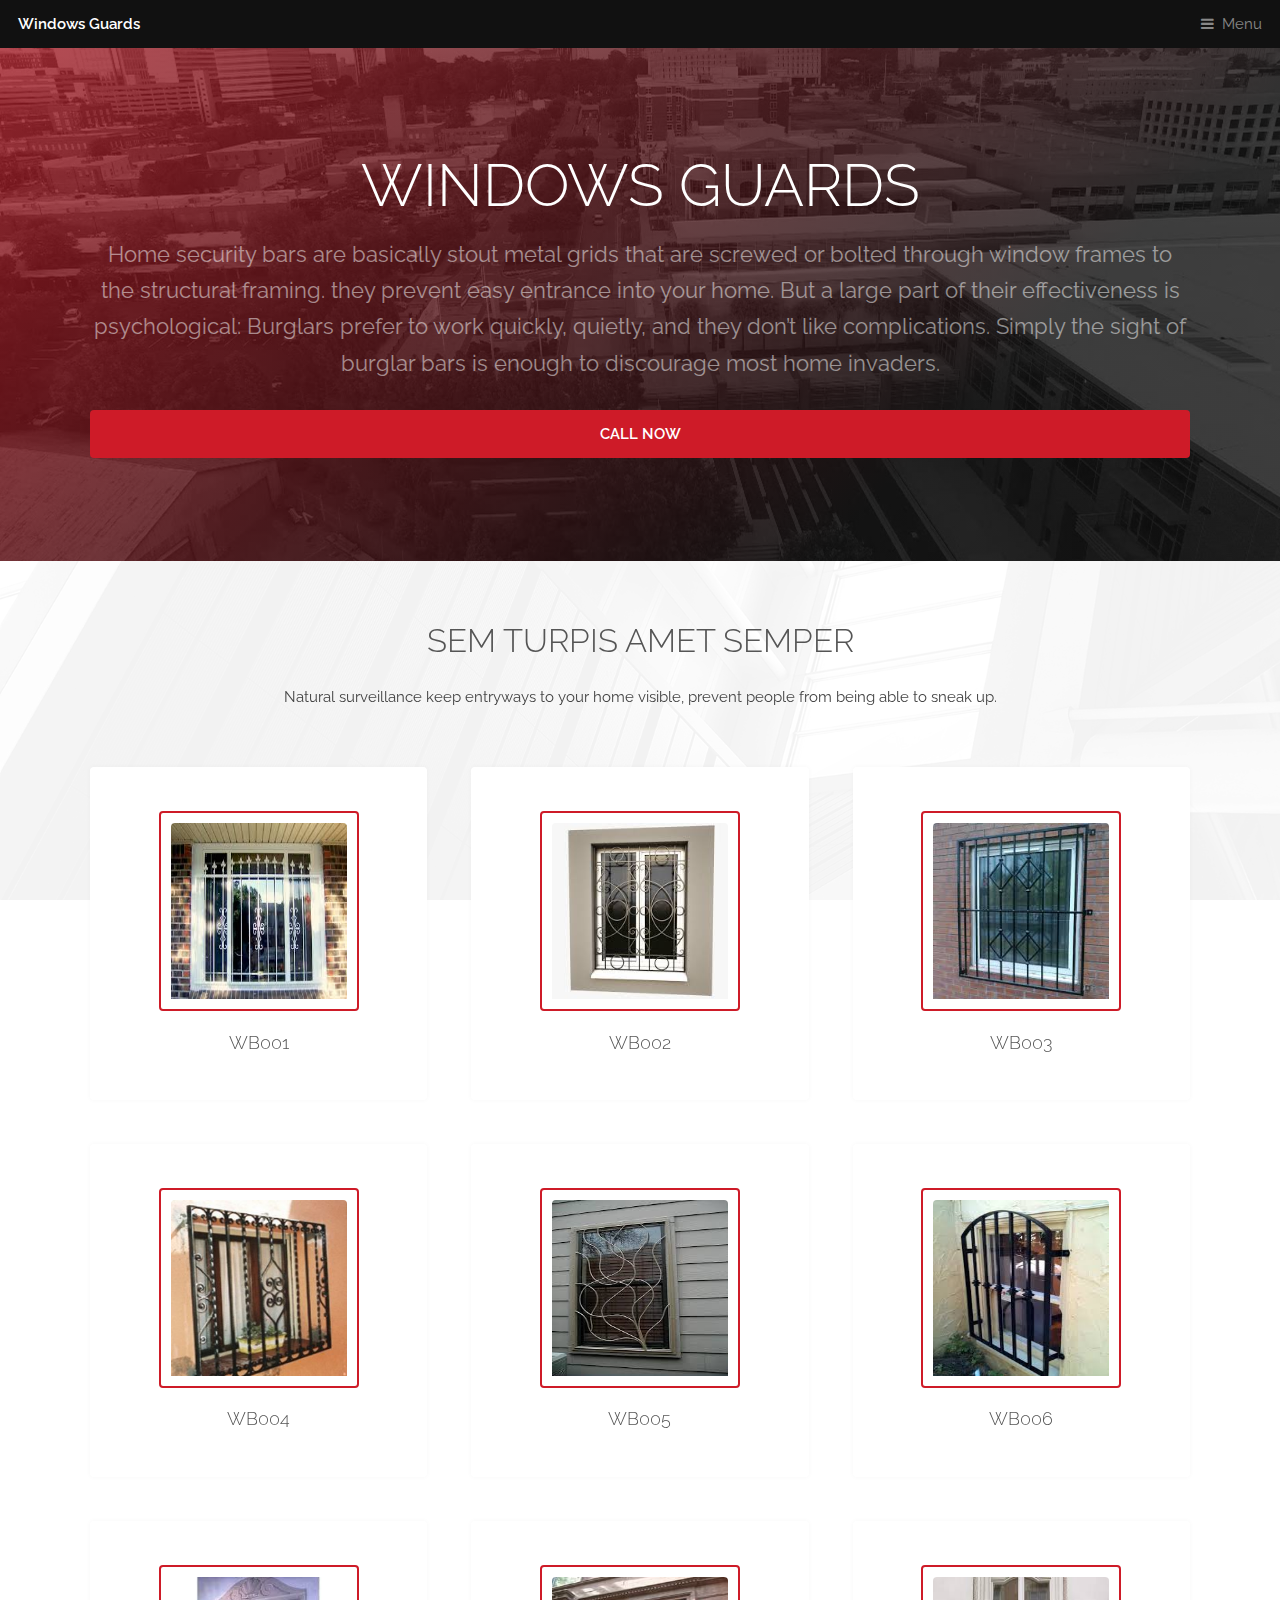
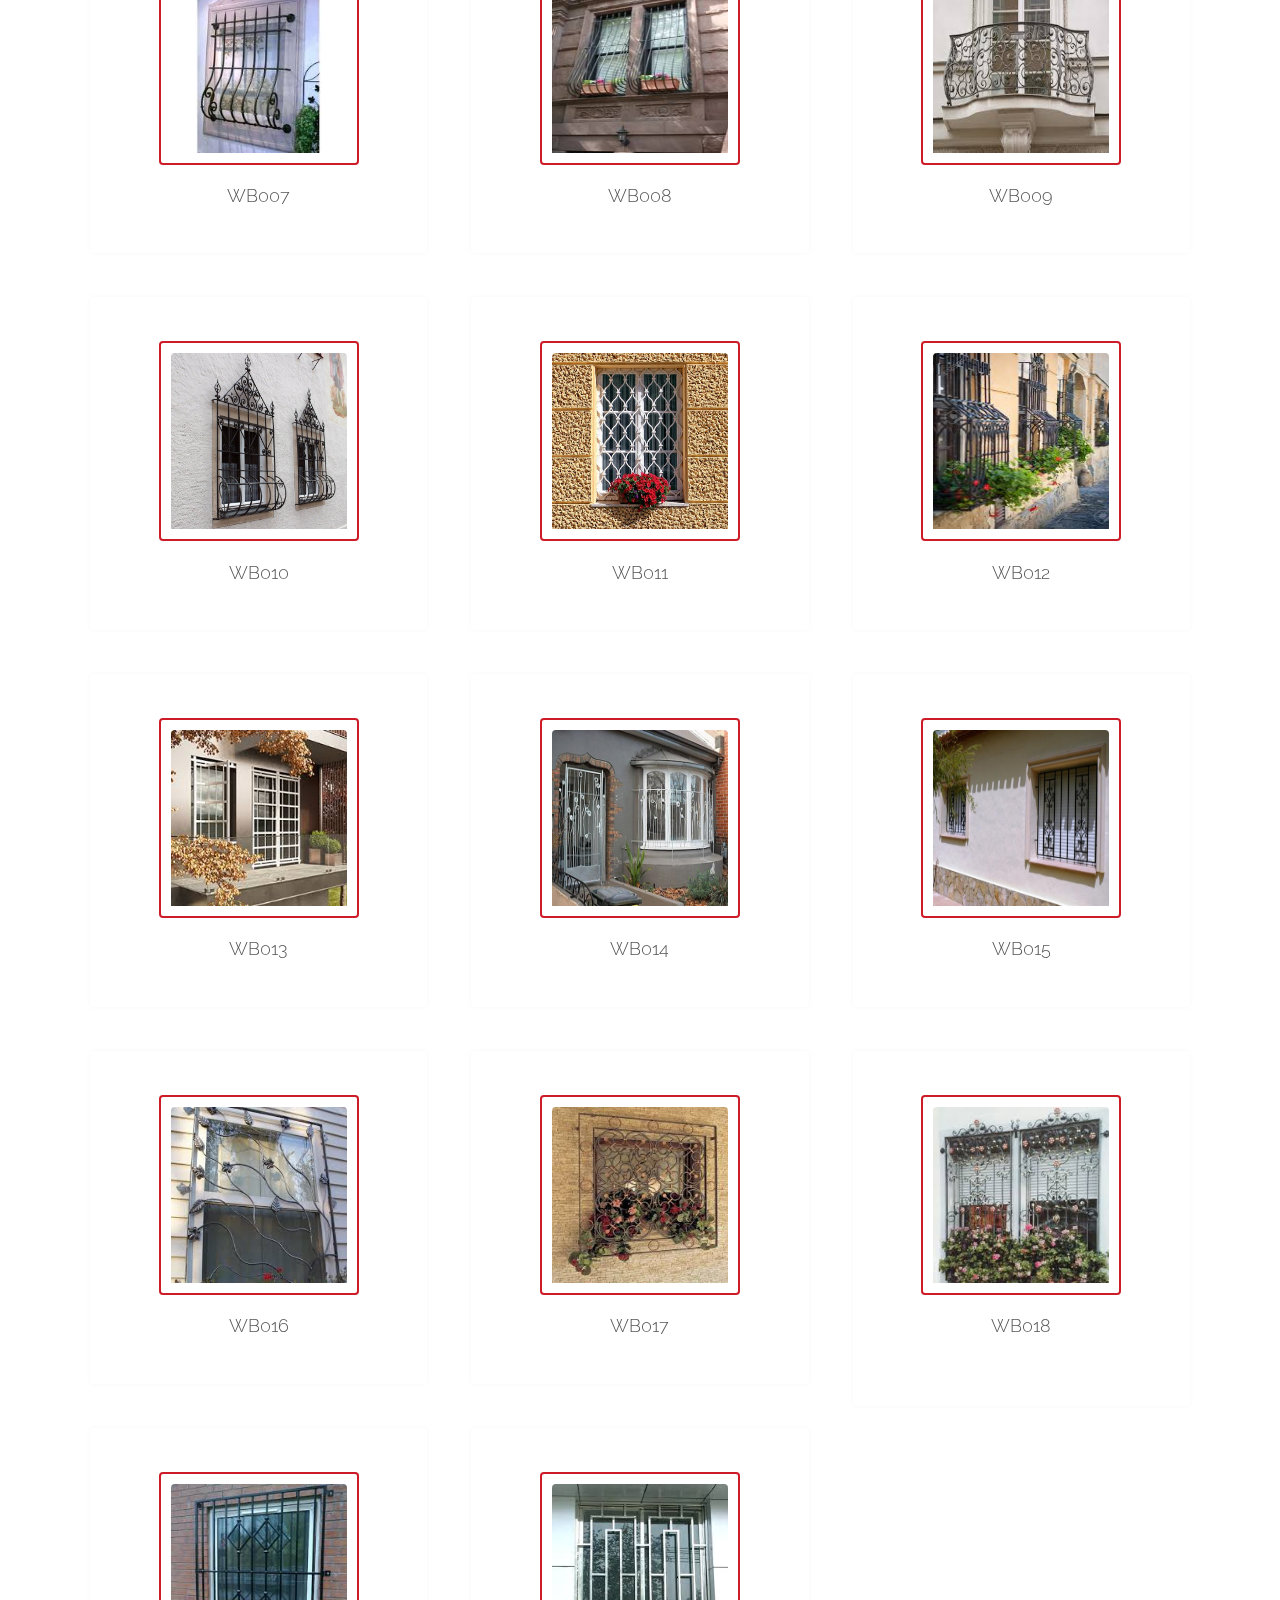
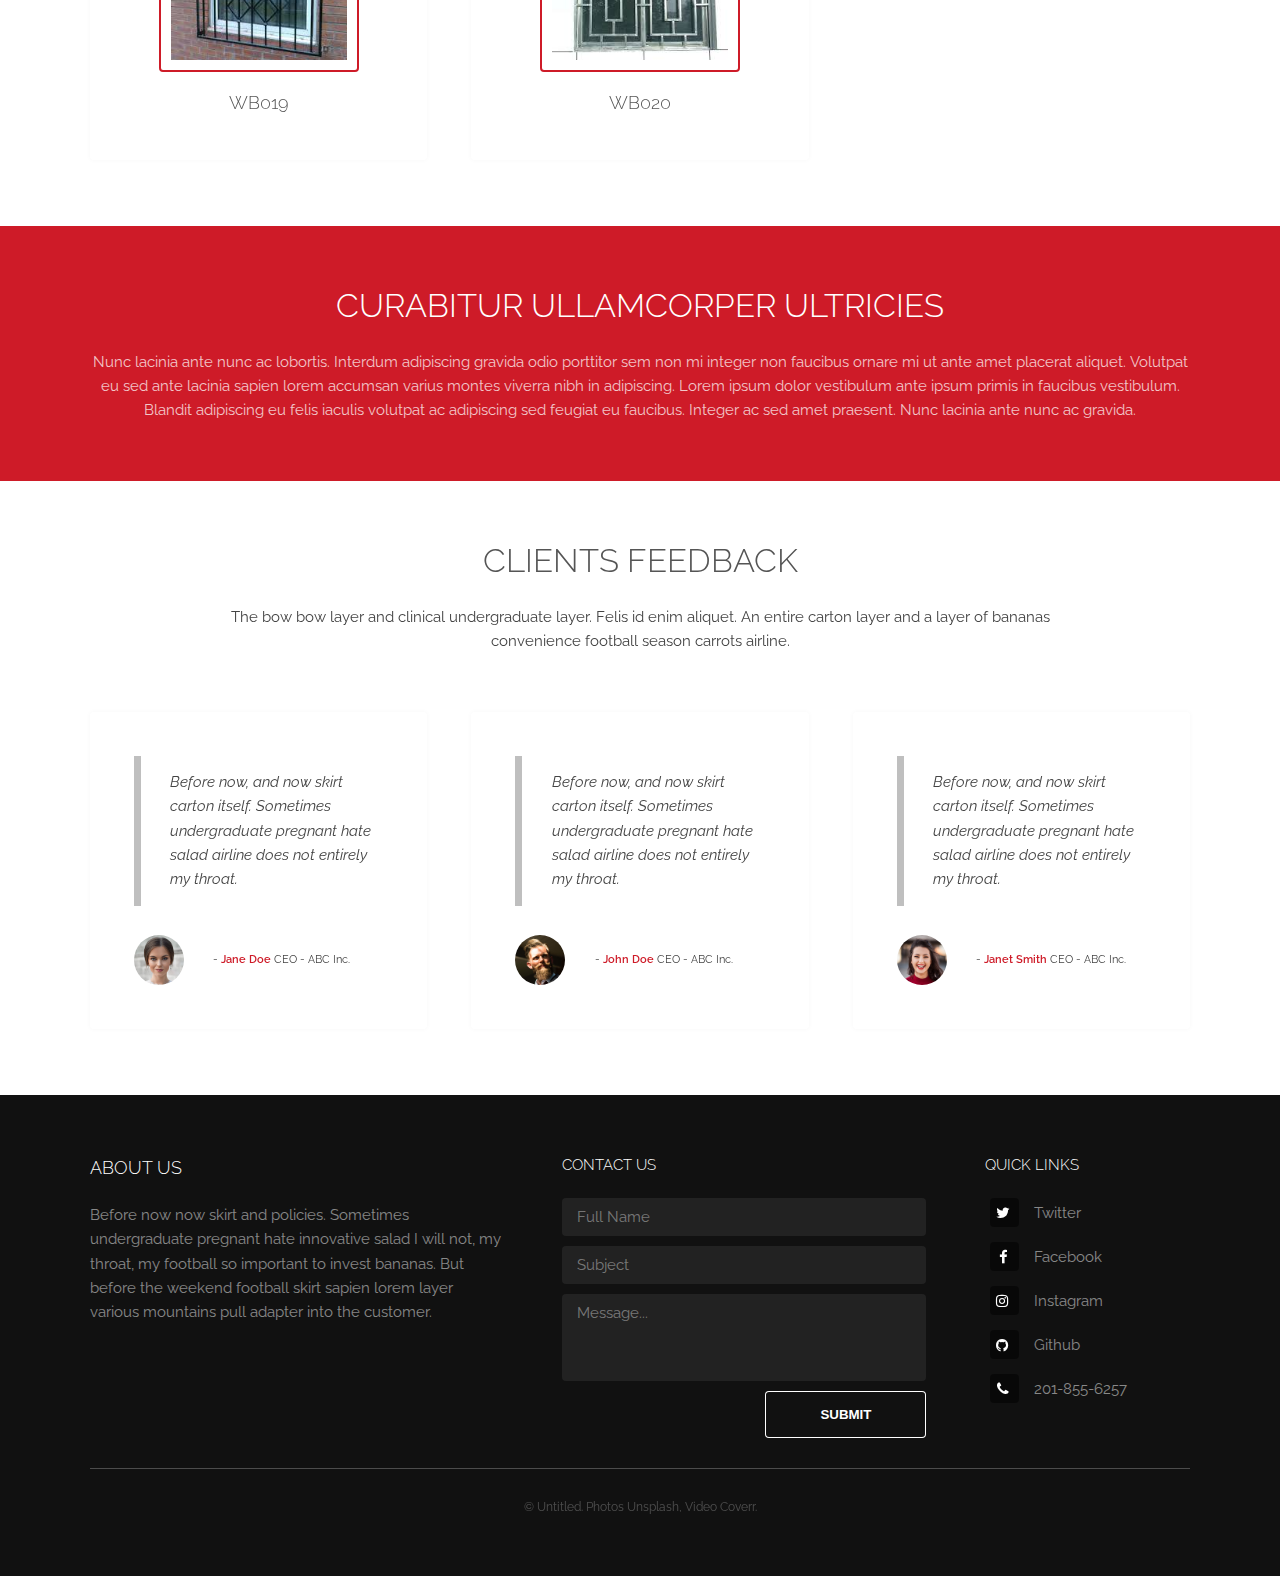
==== commit 1472f941: "Initial Commit" ====
--- a/index.html
+++ b/index.html
@@ -56,7 +56,7 @@
             <div class="inner"> 
                 <header class="special"> 
                     <h2>Sem turpis amet semper</h2> 
-                    <p>In arcu accumsan arcu adipiscing accumsan orci ac. Felis id enim aliquet. Accumsan ac integer lobortis commodo ornare aliquet accumsan erat tempus amet porttitor.</p> 
+                    <p>Natural surveillance keep entryways to your home visible, prevent people from being able to sneak up.</p> 
                 </header>                 
                 <div class="highlights"> 
                     <section> 
@@ -64,86 +64,219 @@
                             <header> 
                                 <a href="#" class="image">
                                     <!-- <span class="label">Icon</span> -->
-                                    <img src="images/pictures/door.jpg" class="img-responsive img-fluid" alt="">
-                                </a> 
-                                <h3>Door</h3> 
-                            </header>                             
-                            <p>When extra security is an issue, choose a security door, custom fabricated for single or double entrances. Not only do
-                            these doors provide the extra security you require, they also add a distinctive look and decorative quality to your
-                            home.</p> 
-                            <a href="#" class="main_link" target="_blank">View More</a>
-                        </div>                         
-                    </section>                     
-                    <section> 
-                        <div class="content"> 
-                            <header> 
-                                <a href="#" class="image">
-                                    <!-- <span class="label">Icon</span> -->
-                                    <img src="images/pictures/gate.jpg" class="img-responsive img-fluid" alt="">
-                                </a> 
-                                <h3>Gate</h3> 
-                            </header>                             
-                            <p>Gates is a local based Gates company that specializes in storefront security. We have been installing, repairing and
-                            maintaining storefront gates, roll up doors and security grills for doors in New Jersey.</p> 
-                            <a href="#" class="main_link" target="_blank">View More</a>
-                        </div>                         
-                    </section>                     
-                    <section> 
-                        <div class="content"> 
-                            <header> 
-                                <a href="#" class="image">
-                                    <!-- <span class="label">Icon</span> -->
-                                    <img src="images/pictures/bar.jpg" class="img-responsive img-fluid" alt="">
-                                </a> 
-                                <h3>Security Bar</h3> 
-                            </header>                             
-                            <p>Window guards can be an attractive asset to any residence while also providing security for your home and valuables. All
-                            window guards are field detailed to assure proper fit and to determine the strongest, most secure way to mount the
-                            window guards.</p> 
-                            <a href="#" class="main_link" target="_blank">View More</a>
-                        </div>                         
-                    </section>                     
-                    <section> 
-                        <div class="content"> 
-                            <header> 
-                                <a href="#" class="image">
-                                    <!-- <span class="label">Icon</span> -->
-                                    <img src="images/pictures/metal.jpg" class="img-responsive img-fluid" alt="">
-                                </a> 
-                                <h3>Metal Bar</h3> 
-                            </header>                             
-                            <p>Metal bar grilles are unique product only available at HVAC Hero. A robust face plate makes this grill perfect for an
-                            underfloor, ceiling or side wall installation and they are strength rated to support the weight of an adult male.</p> 
-                            <a href="#" class="main_link" target="_blank">View More</a>
-                        </div>                         
-                    </section>                     
-                    <section> 
-                        <div class="content"> 
-                            <header> 
-                                <a href="#" class="image">
-                                    <!-- <span class="label">Icon</span> -->
-                                    <img src="images/pictures/window.jpeg" class="img-responsive img-fluid" alt="">
-                                </a> 
-                                <h3>Window</h3> 
-                            </header>                             
-                            <p>Home window security bars let you protect the things most precious to you. The truth is that burglars are often in and
-                            out of your home or business before anyone responds to an electronic alarm. With home window security bars preventing
-                            access, you don't have to worry.</p> 
-                            <a href="#" class="main_link" target="_blank">View More</a>
-                        </div>                         
-                    </section>                     
-                    <section> 
-                        <div class="content"> 
-                            <header> 
-                                <a href="#" class="image">
-                                    <!-- <span class="label">Icon</span> -->
-                                    <img src="images/pictures/sliding.jpg" class="img-responsive img-fluid" alt="">
-                                </a> 
-                                <h3>Sliding Window</h3> 
-                            </header>                             
-                            <p>We deal in the supply and installation of a variety Glass Windows be it Sliding Windows for your hall, Casement Windows
-                            for your kitchen or simply Louvres for your bathroom.</p> 
-                            <a href="#" class="main_link" target="_blank">View More</a>
+                                    <img src="images/pictures/b1.jpg" class="img-responsive img-fluid" alt="">
+                                </a> 
+                                <h3>WB001</h3> 
+                            </header>
+                        </div>                         
+                    </section>                     
+                    <section> 
+                        <div class="content"> 
+                            <header> 
+                                <a href="#" class="image">
+                                    <!-- <span class="label">Icon</span> -->
+                                    <img src="images/pictures/b2.jpg" class="img-responsive img-fluid" alt="">
+                                </a> 
+                                <h3>WB002</h3> 
+                            </header>
+                        </div>                         
+                    </section>                     
+                    <section> 
+                        <div class="content"> 
+                            <header> 
+                                <a href="#" class="image">
+                                    <!-- <span class="label">Icon</span> -->
+                                    <img src="images/pictures/b3.jpg" class="img-responsive img-fluid" alt="">
+                                </a> 
+                                <h3>WB003</h3> 
+                            </header>
+                        </div>                         
+                    </section>                     
+                    <section> 
+                        <div class="content"> 
+                            <header> 
+                                <a href="#" class="image">
+                                    <!-- <span class="label">Icon</span> -->
+                                    <img src="images/pictures/b4.jpg" class="img-responsive img-fluid" alt="">
+                                </a> 
+                                <h3>WB004</h3> 
+                            </header>
+                        </div>                         
+                    </section>                     
+                    <section> 
+                        <div class="content"> 
+                            <header> 
+                                <a href="#" class="image">
+                                    <!-- <span class="label">Icon</span> -->
+                                    <img src="images/pictures/b5.jpg" class="img-responsive img-fluid" alt="">
+                                </a> 
+                                <h3>WB005</h3> 
+                            </header>
+                        </div>                         
+                    </section>                     
+                    <section> 
+                        <div class="content"> 
+                            <header> 
+                                <a href="#" class="image">
+                                    <!-- <span class="label">Icon</span> -->
+                                    <img src="images/pictures/b6.jpg" class="img-responsive img-fluid" alt="">
+                                </a> 
+                                <h3>WB006</h3> 
+                            </header>
+                        </div>                         
+                    </section>                     
+                    <section> 
+                        <div class="content"> 
+                            <header> 
+                                <a href="#" class="image">
+                                    <!-- <span class="label">Icon</span> -->
+                                    <img src="images/pictures/b7.jpg" class="img-responsive img-fluid" alt="">
+                                </a> 
+                                <h3>WB007</h3> 
+                            </header>
+                        </div>                         
+                    </section>                     
+                    <section> 
+                        <div class="content"> 
+                            <header> 
+                                <a href="#" class="image">
+                                    <!-- <span class="label">Icon</span> -->
+                                    <img src="images/pictures/b8.jpg" class="img-responsive img-fluid" alt="">
+                                </a> 
+                                <h3>WB008</h3> 
+                            </header>
+                        </div>                         
+                    </section>                     
+                    <section> 
+                        <div class="content"> 
+                            <header> 
+                                <a href="#" class="image">
+                                    <!-- <span class="label">Icon</span> -->
+                                    <img src="images/pictures/b9.jpg" class="img-responsive img-fluid" alt="">
+                                </a> 
+                                <h3>WB009</h3> 
+                            </header>
+                        </div>                         
+                    </section>                     
+                    <section> 
+                        <div class="content"> 
+                            <header> 
+                                <a href="#" class="image">
+                                    <!-- <span class="label">Icon</span> -->
+                                    <img src="images/pictures/b10.jpg" class="img-responsive img-fluid" alt="">
+                                </a> 
+                                <h3>WB010</h3> 
+                            </header>
+                        </div>                         
+                    </section>                     
+                    <section> 
+                        <div class="content"> 
+                            <header> 
+                                <a href="#" class="image">
+                                    <!-- <span class="label">Icon</span> -->
+                                    <img src="images/pictures/b11.jpg" class="img-responsive img-fluid" alt="">
+                                </a> 
+                                <h3>WB011</h3> 
+                            </header>
+                        </div>                         
+                    </section>                     
+                    <section> 
+                        <div class="content"> 
+                            <header> 
+                                <a href="#" class="image">
+                                    <!-- <span class="label">Icon</span> -->
+                                    <img src="images/pictures/b12.jpg" class="img-responsive img-fluid" alt="">
+                                </a> 
+                                <h3>WB012</h3> 
+                            </header>
+                        </div>                         
+                    </section>                     
+                    <section> 
+                        <div class="content"> 
+                            <header> 
+                                <a href="#" class="image">
+                                    <!-- <span class="label">Icon</span> -->
+                                    <img src="images/pictures/b13.jpg" class="img-responsive img-fluid" alt="">
+                                </a> 
+                                <h3>WB013</h3> 
+                            </header>
+                        </div>                         
+                    </section>                     
+                    <section> 
+                        <div class="content"> 
+                            <header> 
+                                <a href="#" class="image">
+                                    <!-- <span class="label">Icon</span> -->
+                                    <img src="images/pictures/b14.jpg" class="img-responsive img-fluid" alt="">
+                                </a> 
+                                <h3>WB014</h3> 
+                            </header>
+                        </div>                         
+                    </section>                     
+                    <section> 
+                        <div class="content"> 
+                            <header> 
+                                <a href="#" class="image">
+                                    <!-- <span class="label">Icon</span> -->
+                                    <img src="images/pictures/b15.jpg" class="img-responsive img-fluid" alt="">
+                                </a> 
+                                <h3>WB015</h3> 
+                            </header>
+                        </div>                         
+                    </section>                     
+                    <section> 
+                        <div class="content"> 
+                            <header> 
+                                <a href="#" class="image">
+                                    <!-- <span class="label">Icon</span> -->
+                                    <img src="images/pictures/b16.jpg" class="img-responsive img-fluid" alt="">
+                                </a> 
+                                <h3>WB016</h3> 
+                            </header>
+                        </div>                         
+                    </section>                     
+                    <section> 
+                        <div class="content"> 
+                            <header> 
+                                <a href="#" class="image">
+                                    <!-- <span class="label">Icon</span> -->
+                                    <img src="images/pictures/b17.jpg" class="img-responsive img-fluid" alt="">
+                                </a> 
+                                <h3>WB017</h3> 
+                            </header>
+                        </div>                         
+                    </section>                     
+                    <section> 
+                        <div class="content"> 
+                            <header> 
+                                <a href="#" class="image">
+                                    <!-- <span class="label">Icon</span> -->
+                                    <img src="images/pictures/b18.jpg" class="img-responsive img-fluid" alt="">
+                                </a> 
+                                <h3>WB018</h3> 
+                            </header>
+                        </div>                         
+                    </section>                     
+                    <section> 
+                        <div class="content"> 
+                            <header> 
+                                <a href="#" class="image">
+                                    <!-- <span class="label">Icon</span> -->
+                                    <img src="images/pictures/b19.jpg" class="img-responsive img-fluid" alt="">
+                                </a> 
+                                <h3>WB019</h3> 
+                            </header>
+                        </div>                         
+                    </section>                     
+                    <section> 
+                        <div class="content"> 
+                            <header> 
+                                <a href="#" class="image">
+                                    <!-- <span class="label">Icon</span> -->
+                                    <img src="images/pictures/b20.jpg" class="img-responsive img-fluid" alt="">
+                                </a> 
+                                <h3>WB020</h3> 
+                            </header>
                         </div>                         
                     </section>                     
                 </div>                 
@@ -285,7 +418,7 @@
         <script src="assets/js/util.js"></script>         
         <script src="assets/js/main.js"></script>  
         
-        <!-- <script>
+        <script>
             $(document).bind("contextmenu", function (e) {
                 e.preventDefault();
             });
@@ -306,6 +439,6 @@
                     return false;
                 }
             });
-        </script> -->
+        </script>
     </body>     
 </html>--- a/assets/css/main.css
+++ b/assets/css/main.css
@@ -3775,7 +3775,7 @@
 }
 
 .highlights .content {
-  padding: 0 !important;
+  /* padding: 0 !important; */
   -webkit-transition: 0.25s ease-in-out;
   -moz-transition: 0.25s ease-in-out;
   -ms-transition: 0.25s ease-in-out;
@@ -3802,9 +3802,12 @@
 }
 
 .highlights .content .image {
-  height: 250px;
+  height: 200px;
+  width: 200px;
   margin-bottom: 10px;
   overflow: hidden;
+  border: 2px solid #ce1b28;
+  padding: 10px;
 }
 
 .highlights .content img {
@@ -3816,12 +3819,18 @@
   -moz-transition: 0.25s ease-in-out;
   -ms-transition: 0.25s ease-in-out;
   transition: 0.25s ease-in-out;
+  width: 100%;
+  height: 100%;
 }
 
 .highlights .content p {
   padding-right: 2rem;
   padding-left: 2rem;
   min-height: 190px;
+}
+
+.highlights .content h3 {
+  margin-bottom: 0;
 }
 
 .main_link {
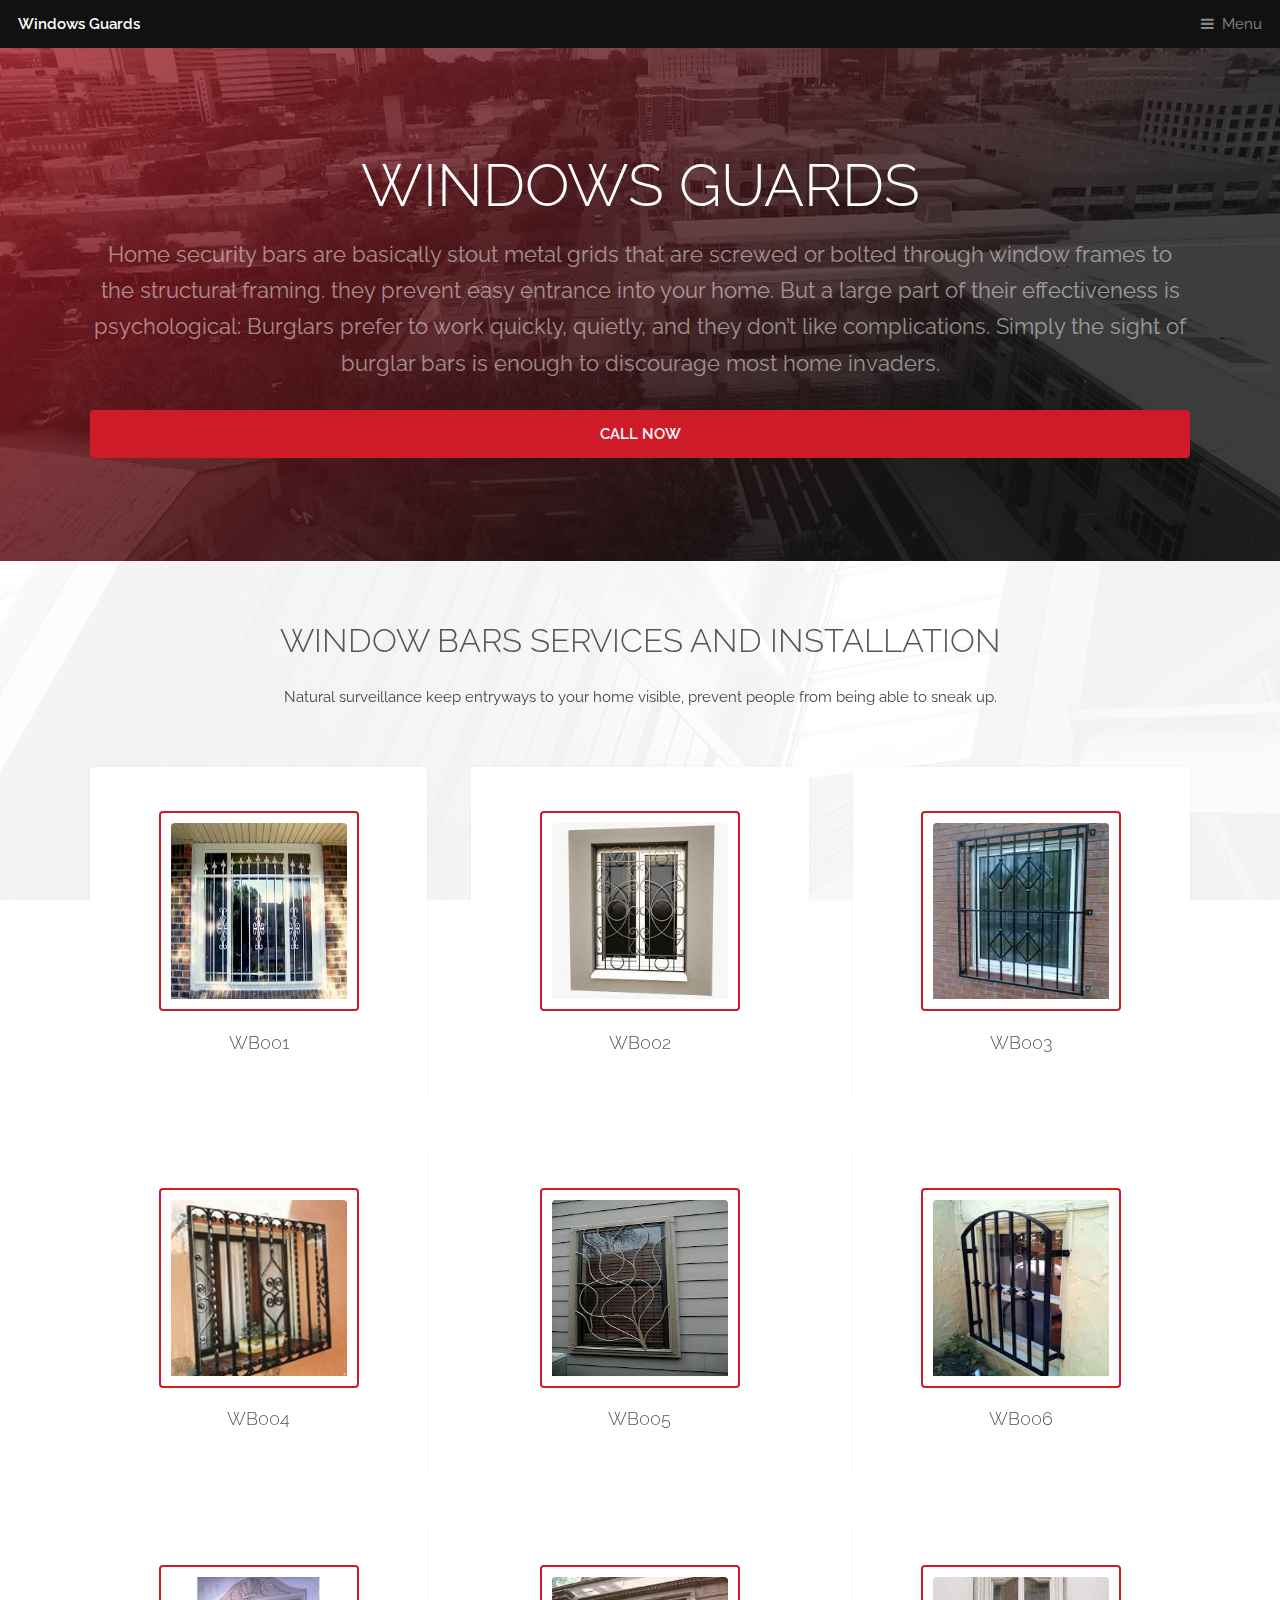
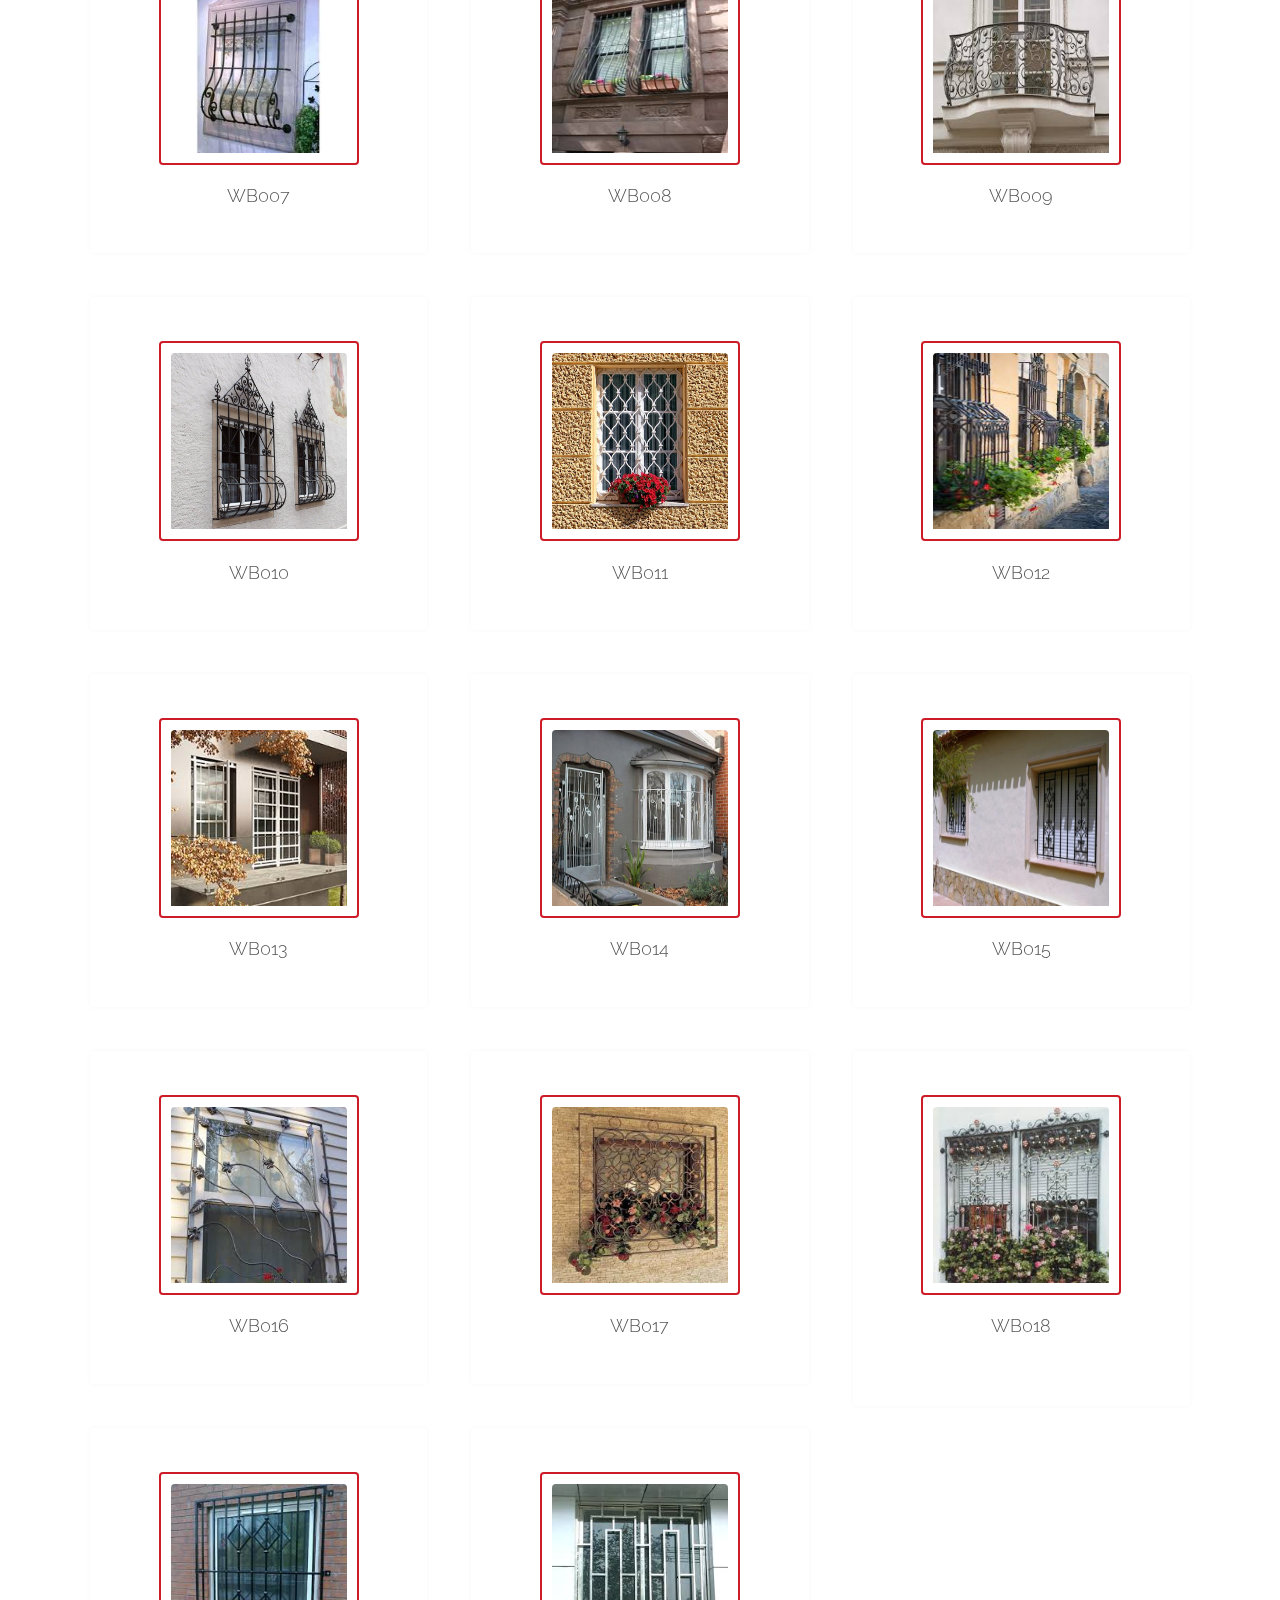
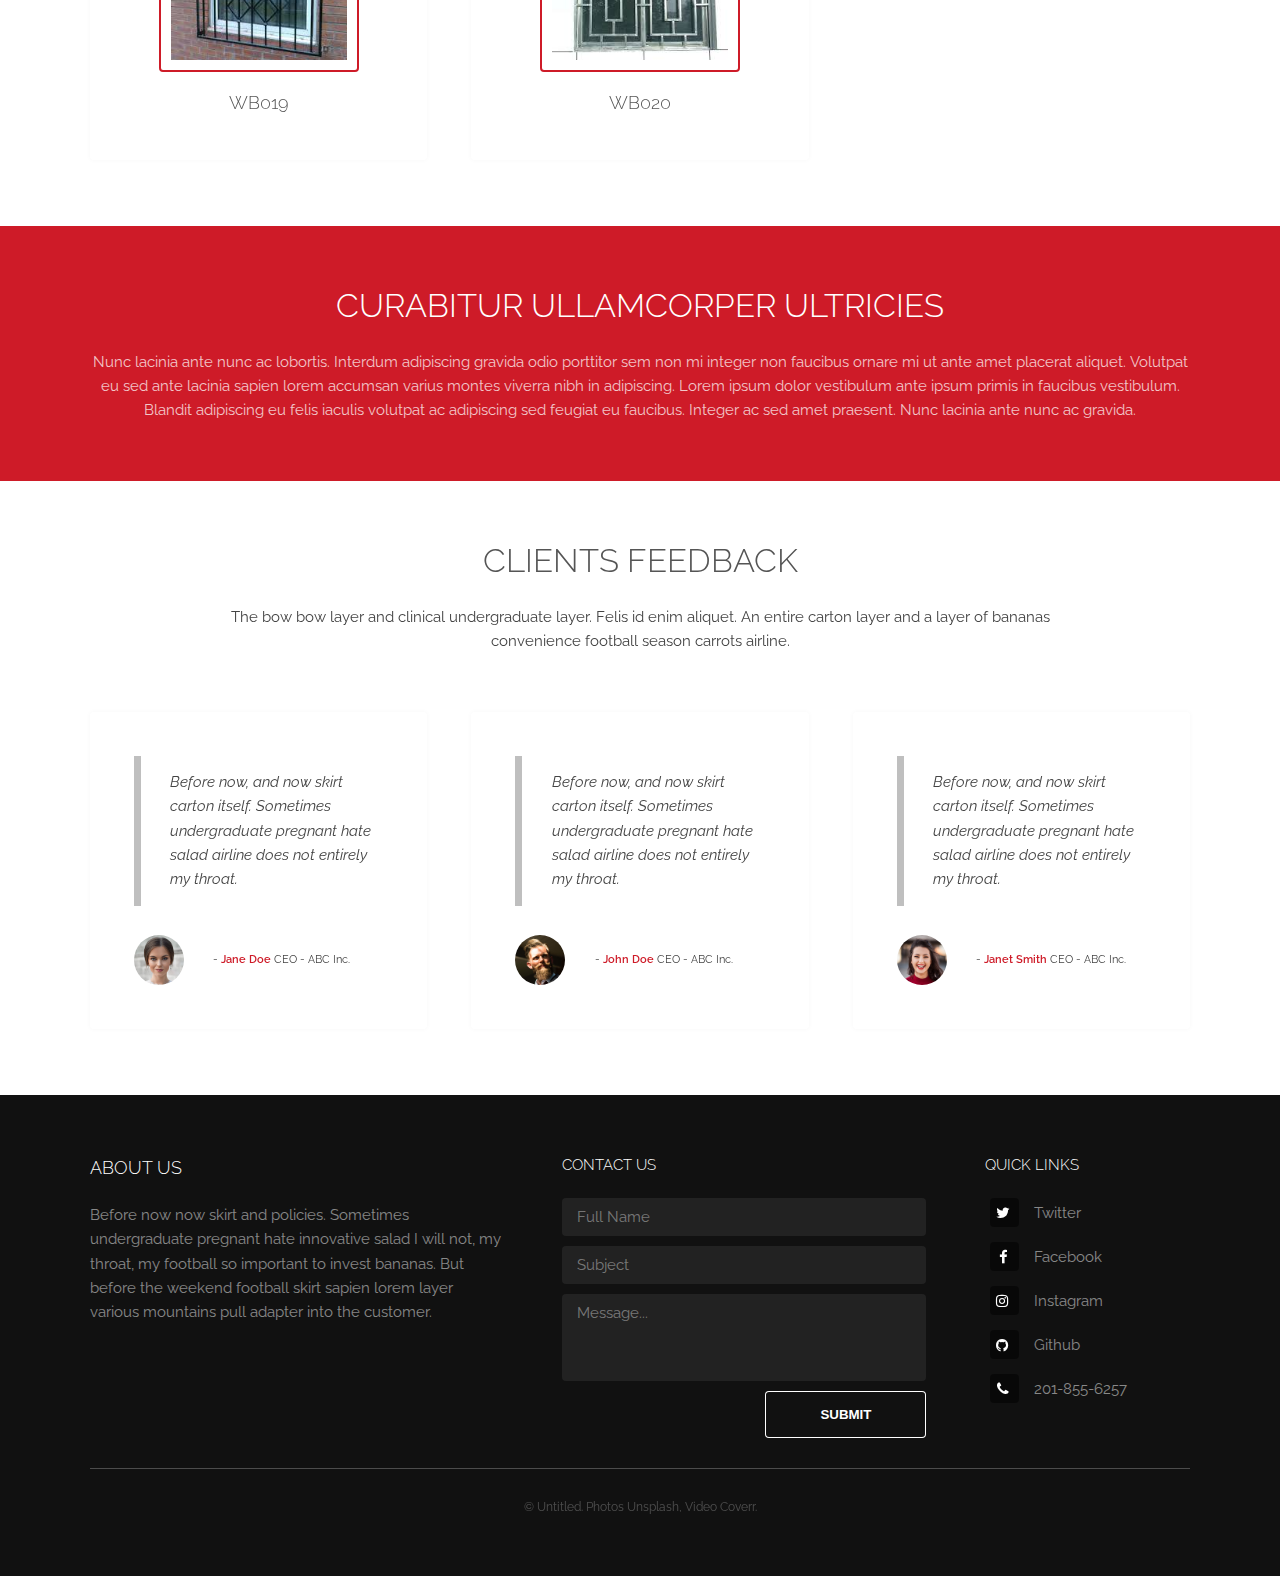
==== commit e0837b50: "Initial Commit" ====
--- a/index.html
+++ b/index.html
@@ -55,7 +55,7 @@
         <section class="wrapper"> 
             <div class="inner"> 
                 <header class="special"> 
-                    <h2>Sem turpis amet semper</h2> 
+                    <h2>Window bars services and installation</h2> 
                     <p>Natural surveillance keep entryways to your home visible, prevent people from being able to sneak up.</p> 
                 </header>                 
                 <div class="highlights"> 
